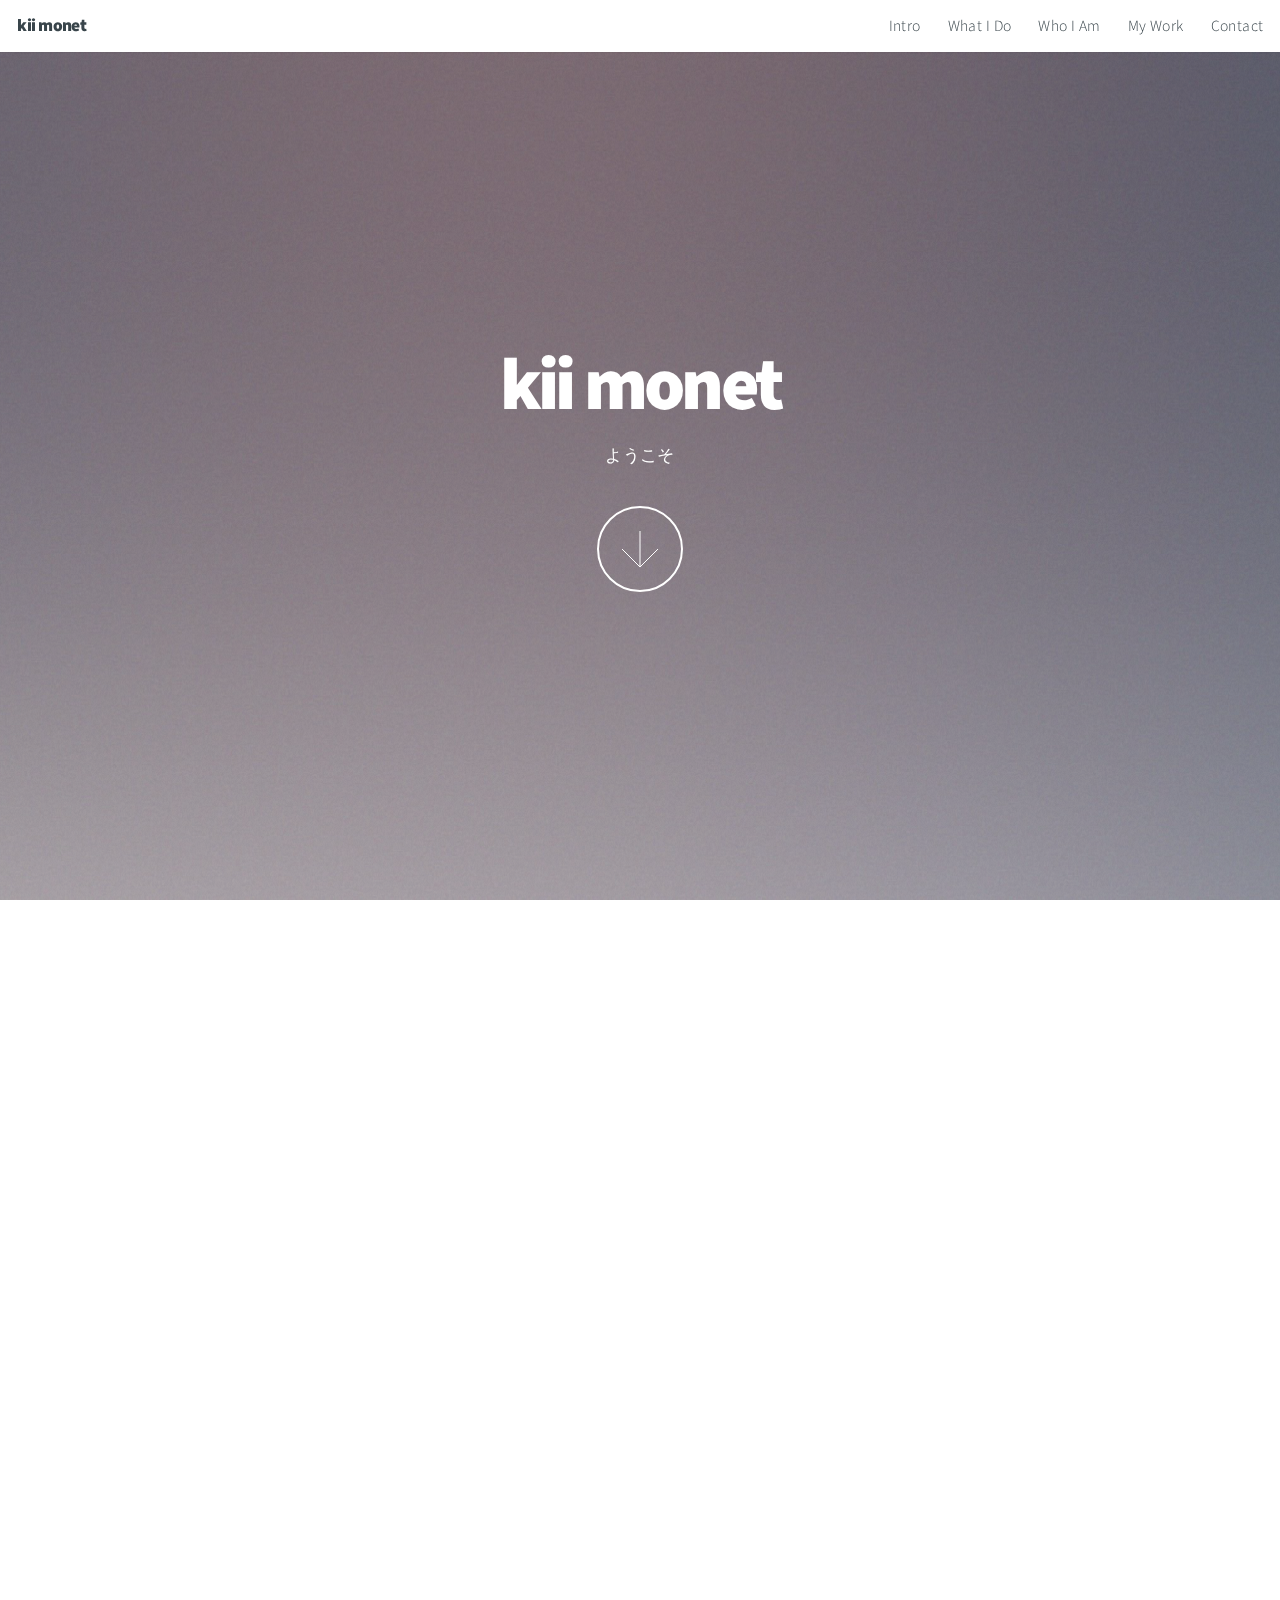
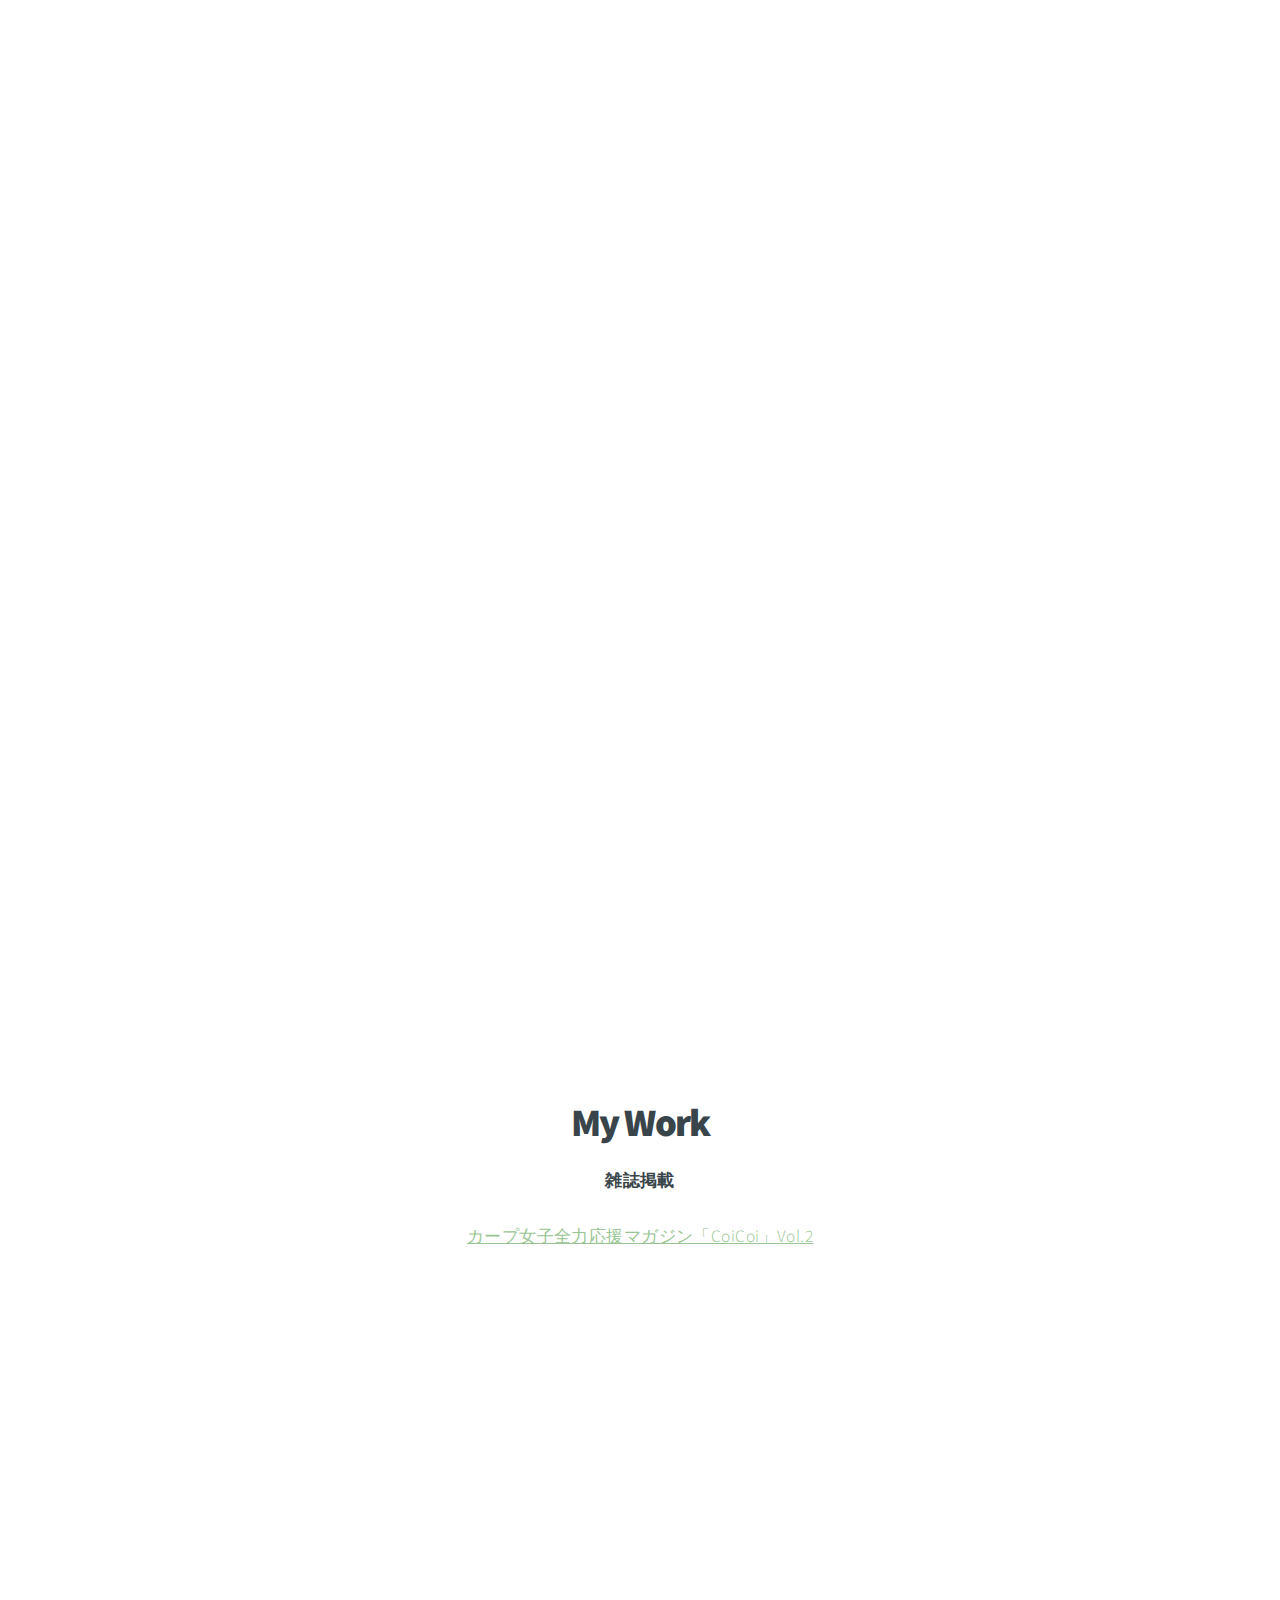
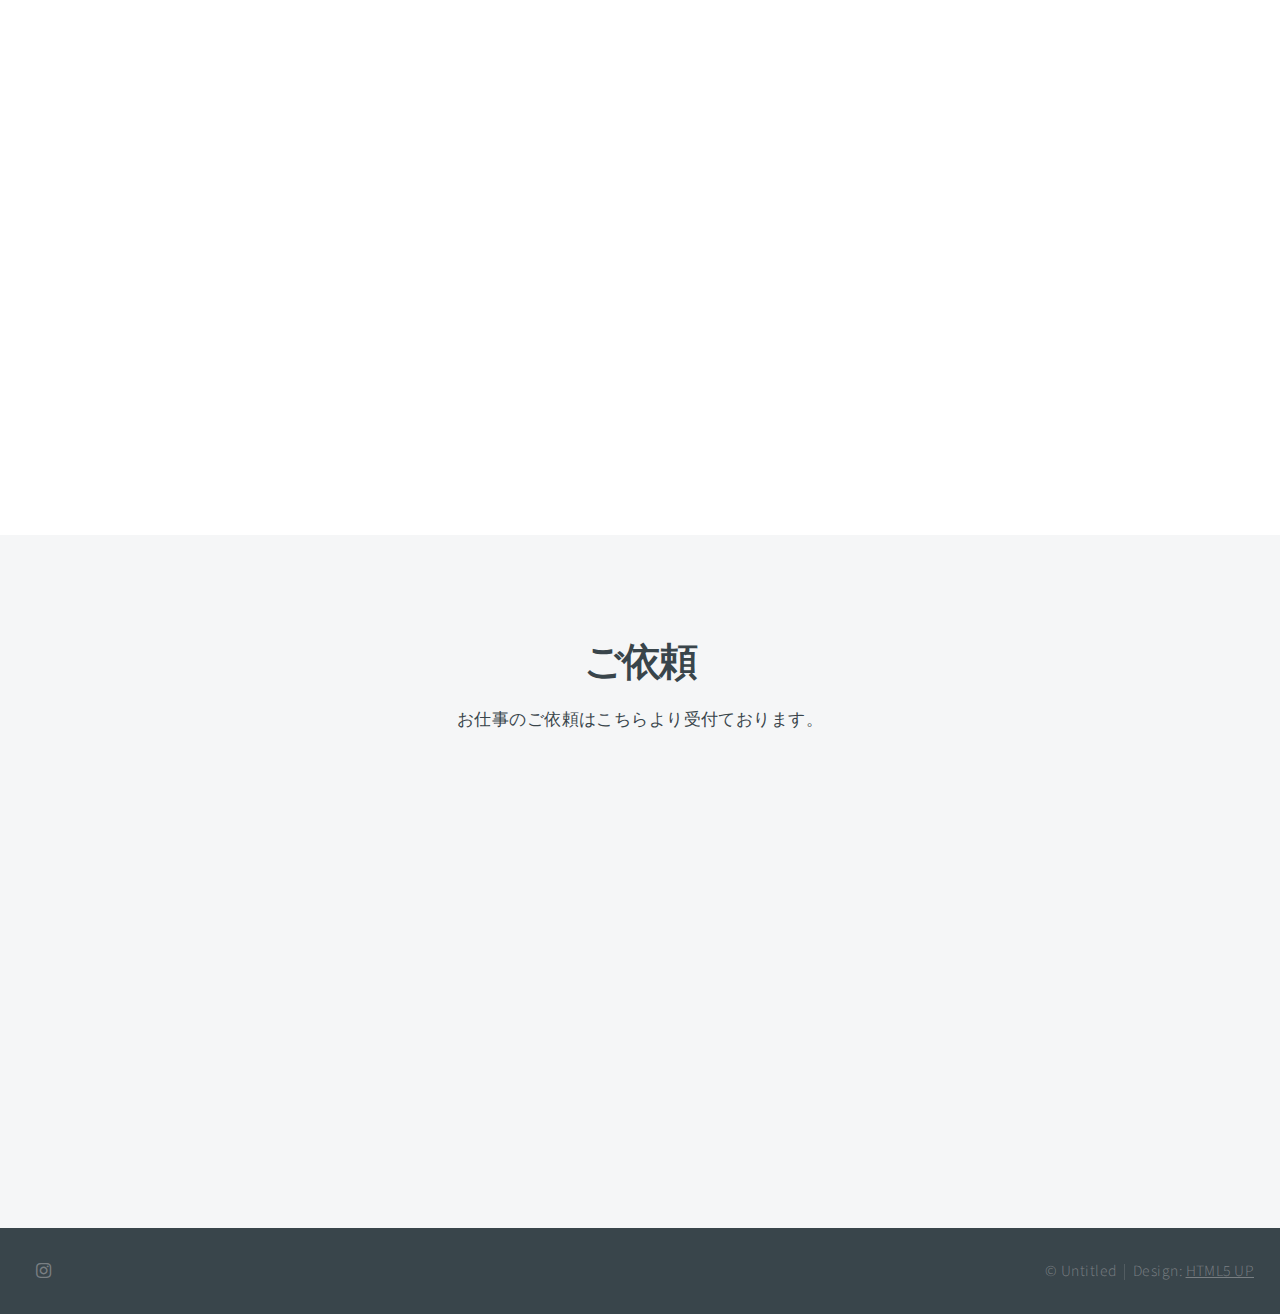
==== index.html @ cc1291be "テンプレート作成" ====
<!DOCTYPE HTML>
<html>
	<head>
		<title>kii monet</title>
		<meta charset="utf-8" />
		<meta name="viewport" content="width=device-width, initial-scale=1, user-scalable=no" />
		<link rel="stylesheet" href="assets/css/main.css" />
		<noscript><link rel="stylesheet" href="assets/css/noscript.css" /></noscript>
	</head>
	<body class="is-preload">

		<!-- Header -->
			<header id="header">
				<h1>kii monet</h1>
				<nav>
					<ul>
						<li><a href="#intro">Intro</a></li>
						<li><a href="#one">What I Do</a></li>
						<li><a href="#two">Who I Am</a></li>
						<li><a href="#work">My Work</a></li>
						<li><a href="#contact">Contact</a></li>
					</ul>
				</nav>
			</header>

		<!-- Intro -->
			<section id="intro" class="main style1 dark fullscreen">
				<div class="content">
					<header>
						<h2>kii monet</h2>
                    </header>
                    <p>ようこそ</p>
					<!-- <p>Welcome to <strong>Big Picture</strong> a responsive site template designed by <a href="https://html5up.net">HTML5 UP</a><br /> -->
					<!-- and released for free under the <a href="https://html5up.net/license">Creative Commons Attribution license</a>.</p> -->
					<footer>
						<a href="#one" class="button style2 down">More</a>
					</footer>
				</div>
			</section>

		<!-- One -->
			<section id="one" class="main style2 right dark fullscreen">
				<div class="content box style2">
					<header>
						<h2>What I Do</h2>
					</header>
					<p>写真撮影と編集</p>
				</div>
				<a href="#two" class="button style2 down anchored">Next</a>
			</section>

		<!-- Two -->
			<section id="two" class="main style2 left dark fullscreen">
				<div class="content box style2">
					<header>
						<h2>Who I Am</h2>
					</header>
					<p>写真家</p>
				</div>
				<a href="#work" class="button style2 down anchored">Next</a>
			</section>

		<!-- Work -->
			<section id="work" class="main style3 primary">
				<div class="content">
					<header>
                        <h2>My Work</h2>
                        <P><strong>雑誌掲載</strong></P>
						<p><a href="https://coicoi.theshop.jp/items/10141422">カープ女子全力応援マガジン「CoiCoi」Vol.2</a></p>
					</header>

					<!-- Gallery  -->
						<div class="gallery">
							<article class="from-left">
								<a href="images/fulls/01.jpg" class="image fit"><img src="images/thumbs/01.jpg" title="The Anonymous Red" alt="" /></a>
							</article>
							<article class="from-right">
								<a href="images/fulls/02.jpg" class="image fit"><img src="images/thumbs/02.jpg" title="Airchitecture II" alt="" /></a>
							</article>
							<article class="from-left">
								<a href="images/fulls/03.jpg" class="image fit"><img src="images/thumbs/03.jpg" title="Air Lounge" alt="" /></a>
							</article>
							<article class="from-right">
								<a href="images/fulls/04.jpg" class="image fit"><img src="images/thumbs/04.jpg" title="Carry on" alt="" /></a>
							</article>
							<article class="from-left">
								<a href="images/fulls/05.jpg" class="image fit"><img src="images/thumbs/05.jpg" title="The sparkling shell" alt="" /></a>
							</article>
							<article class="from-right">
								<a href="images/fulls/06.jpg" class="image fit"><img src="images/thumbs/06.jpg" title="Bent IX" alt="" /></a>
							</article>
						</div>

				</div>
			</section>

		<!-- Contact -->
			<section id="contact" class="main style3 secondary">
				<div class="content">
					<header>
						<h2>ご依頼</h2>
						<p>お仕事のご依頼はこちらより受付ております。</p>
					</header>
					<div class="box">
						<form method="post" action="#">
							<div class="fields">
								<div class="field half"><input type="text" name="name" placeholder="お名前" /></div>
								<div class="field half"><input type="email" name="email" placeholder="メールアドレス" /></div>
								<div class="field"><textarea name="message" placeholder="メッセージ" rows="6"></textarea></div>
							</div>
							<ul class="actions special">
								<li><input type="submit" value="Send Message" /></li>
							</ul>
						</form>
					</div>
				</div>
			</section>

		<!-- Footer -->
			<footer id="footer">

				<!-- Icons -->
					<ul class="icons">
						<!-- <li><a href="#" class="icon brands fa-twitter"><span class="label">Twitter</span></a></li> -->
						<li><a href="https://www.instagram.com/___kii.monet__/" class="icon brands fa-instagram"><span class="label">Instagram</span></a></li>
					</ul>

				<!-- Menu -->
					<ul class="menu">
						<li>&copy; Untitled</li><li>Design: <a href="https://html5up.net">HTML5 UP</a></li>
					</ul>

			</footer>

			<script src="assets/js/jquery.min.js"></script>
			<script src="assets/js/jquery.poptrox.min.js"></script>
			<script src="assets/js/jquery.scrolly.min.js"></script>
			<script src="assets/js/jquery.scrollex.min.js"></script>
			<script src="assets/js/browser.min.js"></script>
			<script src="assets/js/breakpoints.min.js"></script>
			<script src="assets/js/util.js"></script>
			<script src="assets/js/main.js"></script>
	</body>
</html>
---- assets/css/main.css ----
@import url("https://fonts.googleapis.com/css?family=Source+Sans+Pro:300,900");
@import url("fontawesome-all.min.css");

/*
	Big Picture by HTML5 UP
	html5up.net | @ajlkn
	Free for personal and commercial use under the CCA 3.0 license (html5up.net/license)
*/

html, body, div, span, applet, object,
iframe, h1, h2, h3, h4, h5, h6, p, blockquote,
pre, a, abbr, acronym, address, big, cite,
code, del, dfn, em, img, ins, kbd, q, s, samp,
small, strike, strong, sub, sup, tt, var, b,
u, i, center, dl, dt, dd, ol, ul, li, fieldset,
form, label, legend, table, caption, tbody,
tfoot, thead, tr, th, td, article, aside,
canvas, details, embed, figure, figcaption,
footer, header, hgroup, menu, nav, output, ruby,
section, summary, time, mark, audio, video {
	margin: 0;
	padding: 0;
	border: 0;
	font-size: 100%;
	font: inherit;
	vertical-align: baseline;}

article, aside, details, figcaption, figure,
footer, header, hgroup, menu, nav, section {
	display: block;}

body {
	line-height: 1;
}

ol, ul {
	list-style: none;
}

blockquote, q {
	quotes: none;
}

	blockquote:before, blockquote:after, q:before, q:after {
		content: '';
		content: none;
	}

table {
	border-collapse: collapse;
	border-spacing: 0;
}

body {
	-webkit-text-size-adjust: none;
}

mark {
	background-color: transparent;
	color: inherit;
}

input::-moz-focus-inner {
	border: 0;
	padding: 0;
}

input, select, textarea {
	-moz-appearance: none;
	-webkit-appearance: none;
	-ms-appearance: none;
	appearance: none;
}

/* Basic */

	@-ms-viewport {
		width: device-width;
	}

	html {
		height: 100%;
	}

	html {
		box-sizing: border-box;
	}

	*, *:before, *:after {
		box-sizing: inherit;
	}

	body {
		background: #ffffff;
		height: 100%;
		min-width: 320px;
	}

		body.is-preload *, body.is-preload *:before, body.is-preload *:after {
			-moz-animation: none !important;
			-webkit-animation: none !important;
			-ms-animation: none !important;
			animation: none !important;
			-moz-transition: none !important;
			-webkit-transition: none !important;
			-ms-transition: none !important;
			transition: none !important;
		}

/* Spinner */

	@-moz-keyframes spinner-rotate {
		0% {
			-moz-transform: scale(1) rotate(0deg);
			-webkit-transform: scale(1) rotate(0deg);
			-ms-transform: scale(1) rotate(0deg);
			transform: scale(1) rotate(0deg);
		}

		100% {
			-moz-transform: scale(1) rotate(360deg);
			-webkit-transform: scale(1) rotate(360deg);
			-ms-transform: scale(1) rotate(360deg);
			transform: scale(1) rotate(360deg);
		}
	}

	@-webkit-keyframes spinner-rotate {
		0% {
			-moz-transform: scale(1) rotate(0deg);
			-webkit-transform: scale(1) rotate(0deg);
			-ms-transform: scale(1) rotate(0deg);
			transform: scale(1) rotate(0deg);
		}

		100% {
			-moz-transform: scale(1) rotate(360deg);
			-webkit-transform: scale(1) rotate(360deg);
			-ms-transform: scale(1) rotate(360deg);
			transform: scale(1) rotate(360deg);
		}
	}

	@-ms-keyframes spinner-rotate {
		0% {
			-moz-transform: scale(1) rotate(0deg);
			-webkit-transform: scale(1) rotate(0deg);
			-ms-transform: scale(1) rotate(0deg);
			transform: scale(1) rotate(0deg);
		}

		100% {
			-moz-transform: scale(1) rotate(360deg);
			-webkit-transform: scale(1) rotate(360deg);
			-ms-transform: scale(1) rotate(360deg);
			transform: scale(1) rotate(360deg);
		}
	}

	@keyframes spinner-rotate {
		0% {
			-moz-transform: scale(1) rotate(0deg);
			-webkit-transform: scale(1) rotate(0deg);
			-ms-transform: scale(1) rotate(0deg);
			transform: scale(1) rotate(0deg);
		}

		100% {
			-moz-transform: scale(1) rotate(360deg);
			-webkit-transform: scale(1) rotate(360deg);
			-ms-transform: scale(1) rotate(360deg);
			transform: scale(1) rotate(360deg);
		}
	}

/* Loader */

	@-moz-keyframes spinner-show {
		0% {
			opacity: 0;
		}

		100% {
			opacity: 1;
		}
	}

	@-webkit-keyframes spinner-show {
		0% {
			opacity: 0;
		}

		100% {
			opacity: 1;
		}
	}

	@-ms-keyframes spinner-show {
		0% {
			opacity: 0;
		}

		100% {
			opacity: 1;
		}
	}

	@keyframes spinner-show {
		0% {
			opacity: 0;
		}

		100% {
			opacity: 1;
		}
	}

	@-moz-keyframes spinner-hide {
		0% {
			-moz-transform: scale(1) rotate(0deg);
			-webkit-transform: scale(1) rotate(0deg);
			-ms-transform: scale(1) rotate(0deg);
			transform: scale(1) rotate(0deg);
			color: #e5e6e7;
			z-index: 100001;
		}

		99% {
			-moz-transform: scale(0.5) rotate(360deg);
			-webkit-transform: scale(0.5) rotate(360deg);
			-ms-transform: scale(0.5) rotate(360deg);
			transform: scale(0.5) rotate(360deg);
			color: #e5e6e7;
			z-index: 100001;
		}

		100% {
			-moz-transform: scale(0.5) rotate(360deg);
			-webkit-transform: scale(0.5) rotate(360deg);
			-ms-transform: scale(0.5) rotate(360deg);
			transform: scale(0.5) rotate(360deg);
			color: #e5e6e7;
			z-index: -1;
		}
	}

	@-webkit-keyframes spinner-hide {
		0% {
			-moz-transform: scale(1) rotate(0deg);
			-webkit-transform: scale(1) rotate(0deg);
			-ms-transform: scale(1) rotate(0deg);
			transform: scale(1) rotate(0deg);
			color: #e5e6e7;
			z-index: 100001;
		}

		99% {
			-moz-transform: scale(0.5) rotate(360deg);
			-webkit-transform: scale(0.5) rotate(360deg);
			-ms-transform: scale(0.5) rotate(360deg);
			transform: scale(0.5) rotate(360deg);
			color: #e5e6e7;
			z-index: 100001;
		}

		100% {
			-moz-transform: scale(0.5) rotate(360deg);
			-webkit-transform: scale(0.5) rotate(360deg);
			-ms-transform: scale(0.5) rotate(360deg);
			transform: scale(0.5) rotate(360deg);
			color: #e5e6e7;
			z-index: -1;
		}
	}

	@-ms-keyframes spinner-hide {
		0% {
			-moz-transform: scale(1) rotate(0deg);
			-webkit-transform: scale(1) rotate(0deg);
			-ms-transform: scale(1) rotate(0deg);
			transform: scale(1) rotate(0deg);
			color: #e5e6e7;
			z-index: 100001;
		}

		99% {
			-moz-transform: scale(0.5) rotate(360deg);
			-webkit-transform: scale(0.5) rotate(360deg);
			-ms-transform: scale(0.5) rotate(360deg);
			transform: scale(0.5) rotate(360deg);
			color: #e5e6e7;
			z-index: 100001;
		}

		100% {
			-moz-transform: scale(0.5) rotate(360deg);
			-webkit-transform: scale(0.5) rotate(360deg);
			-ms-transform: scale(0.5) rotate(360deg);
			transform: scale(0.5) rotate(360deg);
			color: #e5e6e7;
			z-index: -1;
		}
	}

	@keyframes spinner-hide {
		0% {
			-moz-transform: scale(1) rotate(0deg);
			-webkit-transform: scale(1) rotate(0deg);
			-ms-transform: scale(1) rotate(0deg);
			transform: scale(1) rotate(0deg);
			color: #e5e6e7;
			z-index: 100001;
		}

		99% {
			-moz-transform: scale(0.5) rotate(360deg);
			-webkit-transform: scale(0.5) rotate(360deg);
			-ms-transform: scale(0.5) rotate(360deg);
			transform: scale(0.5) rotate(360deg);
			color: #e5e6e7;
			z-index: 100001;
		}

		100% {
			-moz-transform: scale(0.5) rotate(360deg);
			-webkit-transform: scale(0.5) rotate(360deg);
			-ms-transform: scale(0.5) rotate(360deg);
			transform: scale(0.5) rotate(360deg);
			color: #e5e6e7;
			z-index: -1;
		}
	}

	@-moz-keyframes overlay-hide {
		0% {
			opacity: 1;
			z-index: 100000;
		}

		15% {
			opacity: 1;
			z-index: 100000;
		}

		99% {
			opacity: 0;
			z-index: 100000;
		}

		100% {
			opacity: 0;
			z-index: -1;
		}
	}

	@-webkit-keyframes overlay-hide {
		0% {
			opacity: 1;
			z-index: 100000;
		}

		15% {
			opacity: 1;
			z-index: 100000;
		}

		99% {
			opacity: 0;
			z-index: 100000;
		}

		100% {
			opacity: 0;
			z-index: -1;
		}
	}

	@-ms-keyframes overlay-hide {
		0% {
			opacity: 1;
			z-index: 100000;
		}

		15% {
			opacity: 1;
			z-index: 100000;
		}

		99% {
			opacity: 0;
			z-index: 100000;
		}

		100% {
			opacity: 0;
			z-index: -1;
		}
	}

	@keyframes overlay-hide {
		0% {
			opacity: 1;
			z-index: 100000;
		}

		15% {
			opacity: 1;
			z-index: 100000;
		}

		99% {
			opacity: 0;
			z-index: 100000;
		}

		100% {
			opacity: 0;
			z-index: -1;
		}
	}

	body {
		text-decoration: none;
	}

		body:before {
			-moz-animation: spinner-show 1.5s 1 0.25s ease forwards, spinner-hide 0.25s ease-in-out forwards !important;
			-webkit-animation: spinner-show 1.5s 1 0.25s ease forwards, spinner-hide 0.25s ease-in-out forwards !important;
			-ms-animation: spinner-show 1.5s 1 0.25s ease forwards, spinner-hide 0.25s ease-in-out forwards !important;
			animation: spinner-show 1.5s 1 0.25s ease forwards, spinner-hide 0.25s ease-in-out forwards !important;
			-moz-transform-origin: 50% 50%;
			-webkit-transform-origin: 50% 50%;
			-ms-transform-origin: 50% 50%;
			transform-origin: 50% 50%;
			-moz-osx-font-smoothing: grayscale;
			-webkit-font-smoothing: antialiased;
			font-family: FontAwesome;
			font-style: normal;
			font-weight: normal;
			text-transform: none !important;
			color: #e5e6e7;
			content: '\f1ce';
			cursor: default;
			display: block;
			font-size: 2em;
			height: 2em;
			left: 50%;
			line-height: 2em;
			margin: -1em 0 0 -1em;
			opacity: 0;
			position: fixed;
			text-align: center;
			top: 50%;
			width: 2em;
			z-index: -1;
		}

		body:after {
			-moz-animation: overlay-hide 1.5s ease-in forwards !important;
			-webkit-animation: overlay-hide 1.5s ease-in forwards !important;
			-ms-animation: overlay-hide 1.5s ease-in forwards !important;
			animation: overlay-hide 1.5s ease-in forwards !important;
			background: #ffffff;
			content: '';
			display: block;
			height: 100%;
			left: 0;
			opacity: 0;
			position: fixed;
			top: 0;
			width: 100%;
			z-index: -1;
		}

		body.is-preload:before {
			-moz-animation: spinner-show 1.5s 1 0.25s ease forwards, spinner-rotate 0.75s infinite linear !important;
			-webkit-animation: spinner-show 1.5s 1 0.25s ease forwards, spinner-rotate 0.75s infinite linear !important;
			-ms-animation: spinner-show 1.5s 1 0.25s ease forwards, spinner-rotate 0.75s infinite linear !important;
			animation: spinner-show 1.5s 1 0.25s ease forwards, spinner-rotate 0.75s infinite linear !important;
			z-index: 100001;
		}

		body.is-preload:after {
			-moz-animation: none !important;
			-webkit-animation: none !important;
			-ms-animation: none !important;
			animation: none !important;
			opacity: 1;
			z-index: 100000;
		}

	@media (-webkit-min-device-pixel-ratio: 2) {

		body:before {
			line-height: 2.025em;
		}

	}

/* Type */

	body, input, textarea, select {
		font-family: "Source Sans Pro", "sans-serif";
		font-weight: 300;
		font-size: 18pt;
		line-height: 1.75em;
		color: #39454b;
		letter-spacing: 0.025em;
	}

		@media screen and (max-width: 1920px) {

			body, input, textarea, select {
				font-size: 17pt;
			}

		}

		@media screen and (max-width: 1680px) {

			body, input, textarea, select {
				font-size: 15pt;
			}

		}

		@media screen and (max-width: 1280px) {

			body, input, textarea, select {
				font-size: 13pt;
			}

		}

		@media screen and (max-width: 1000px) {

			body, input, textarea, select {
				font-size: 13pt;
			}

		}

		@media screen and (max-width: 736px) {

			body, input, textarea, select {
				font-size: 12pt;
				line-height: 1.5em;
			}

		}

	h1, h2, h3, h4, h5, h6 {
		font-weight: 900;
		color: inherit;
		letter-spacing: -0.0325em;
	}

		h1 a, h2 a, h3 a, h4 a, h5 a, h6 a {
			color: inherit;
			text-decoration: none;
		}

	h2 {
		font-size: 2.25em;
		line-height: 1.25em;
		letter-spacing: -0.05em;
	}

	@media screen and (max-width: 736px) {

		h2 {
			font-size: 1.5em;
		}

	}

	strong, b {
		font-weight: 900;
		color: inherit;
	}

	em, i {
		font-style: italic;
	}

	a {
		-moz-transition: color 0.2s ease-in-out;
		-webkit-transition: color 0.2s ease-in-out;
		-ms-transition: color 0.2s ease-in-out;
		transition: color 0.2s ease-in-out;
		color: #98c593;
	}

	sub {
		position: relative;
		top: 0.5em;
		font-size: 0.8em;
	}

	sup {
		position: relative;
		top: -0.5em;
		font-size: 0.8em;
	}

	hr {
		border: 0;
		border-top: solid 1px #e5e6e7;
	}

	blockquote {
		border-left: solid 0.5em #e5e6e7;
		padding: 1em 0 1em 2em;
		font-style: italic;
	}

	p, ul, ol, dl, table {
		margin-bottom: 1em;
	}

/* Box */

	.box {
		background: #ffffff;
		color: #39454b;
		padding: 2em;
	}

		.box > :last-child {
			margin-bottom: 0;
		}

		.box.style2 {
			padding: 3.5em 2.5em 3.5em 2.5em;
		}

		@media screen and (max-width: 736px) {

			.box {
				padding: 1em;
			}

				.box.style2 {
					padding: 1.5em 1.25em 1.5em 1.25em;
					background-color: rgba(255, 255, 255, 0.9);
				}

		}

/* Button */

	input[type="button"],
	input[type="submit"],
	input[type="reset"],
	.button,
	button {
		-moz-appearance: none;
		-webkit-appearance: none;
		-ms-appearance: none;
		appearance: none;
		-moz-transition: background-color 0.2s ease-in-out;
		-webkit-transition: background-color 0.2s ease-in-out;
		-ms-transition: background-color 0.2s ease-in-out;
		transition: background-color 0.2s ease-in-out;
		background-color: #98c593;
		border: 0;
		border-radius: 3.5em;
		color: #ffffff;
		cursor: pointer;
		display: inline-block;
		height: 3.5em;
		line-height: 3.5em;
		outline: 0;
		padding: 0 2em 0 2em;
		position: relative;
		text-align: center;
		text-decoration: none;
	}

		input[type="button"].down,
		input[type="submit"].down,
		input[type="reset"].down,
		.button.down,
		button.down {
			width: 5em;
			height: 5em;
			line-height: 4.5em;
			padding: 0;
			background-image: url("images/dark-arrow.svg");
			background-position: center center;
			background-repeat: no-repeat;
			text-indent: -10em;
			overflow: hidden;
		}

			input[type="button"].down.anchored,
			input[type="submit"].down.anchored,
			input[type="reset"].down.anchored,
			.button.down.anchored,
			button.down.anchored {
				bottom: 0;
				border-bottom: 0;
				border-radius: 3em 3em 0 0;
				height: 4.5em;
				margin-left: -2.5em;
			}

		input[type="button"].anchored,
		input[type="submit"].anchored,
		input[type="reset"].anchored,
		.button.anchored,
		button.anchored {
			position: absolute;
			left: 50%;
		}

		input[type="button"]:hover,
		input[type="submit"]:hover,
		input[type="reset"]:hover,
		.button:hover,
		button:hover {
			background-color: #a8cea4;
		}

		input[type="button"]:active,
		input[type="submit"]:active,
		input[type="reset"]:active,
		.button:active,
		button:active {
			background-color: #88bc82;
		}

		input[type="button"].style2,
		input[type="submit"].style2,
		input[type="reset"].style2,
		.button.style2,
		button.style2 {
			background-color: transparent;
			border: solid 2px #e5e6e7;
			color: inherit;
		}

			input[type="button"].style2:hover,
			input[type="submit"].style2:hover,
			input[type="reset"].style2:hover,
			.button.style2:hover,
			button.style2:hover {
				background-color: rgba(229, 230, 231, 0.25);
			}

			input[type="button"].style2:active,
			input[type="submit"].style2:active,
			input[type="reset"].style2:active,
			.button.style2:active,
			button.style2:active {
				background-color: rgba(229, 230, 231, 0.375);
			}

			input[type="button"].style2.down,
			input[type="submit"].style2.down,
			input[type="reset"].style2.down,
			.button.style2.down,
			button.style2.down {
				background-image: url("images/arrow.svg");
			}

/* Form */

	form {
		margin: 0 0 2em 0;
	}

		form > :last-child {
			margin-bottom: 0;
		}

		form > .fields {
			display: -moz-flex;
			display: -webkit-flex;
			display: -ms-flex;
			display: flex;
			-moz-flex-wrap: wrap;
			-webkit-flex-wrap: wrap;
			-ms-flex-wrap: wrap;
			flex-wrap: wrap;
			width: calc(100% + 3em);
			margin: -1.5em 0 2em -1.5em;
		}

			form > .fields > .field {
				-moz-flex-grow: 0;
				-webkit-flex-grow: 0;
				-ms-flex-grow: 0;
				flex-grow: 0;
				-moz-flex-shrink: 0;
				-webkit-flex-shrink: 0;
				-ms-flex-shrink: 0;
				flex-shrink: 0;
				padding: 1.5em 0 0 1.5em;
				width: calc(100% - 1.5em);
			}

				form > .fields > .field.half {
					width: calc(50% - 0.75em);
				}

				form > .fields > .field.third {
					width: calc(100%/3 - 0.5em);
				}

				form > .fields > .field.quarter {
					width: calc(25% - 0.375em);
				}

		@media screen and (max-width: 480px) {

			form > .fields {
				width: calc(100% + 2em);
				margin: -1em 0 2em -1em;
			}

				form > .fields > .field {
					padding: 1em 0 0 1em;
					width: calc(100% - 1em);
				}

					form > .fields > .field.half {
						width: calc(100% - 1em);
					}

					form > .fields > .field.third {
						width: calc(100% - 1em);
					}

					form > .fields > .field.quarter {
						width: calc(100% - 1em);
					}

		}

	label {
		display: block;
	}

	input[type="text"],
	input[type="password"],
	input[type="email"],
	input[type="tel"],
	input[type="search"],
	input[type="url"],
	select,
	textarea {
		-moz-appearance: none;
		-webkit-appearance: none;
		-ms-appearance: none;
		appearance: none;
		-moz-transition: border-color 0.2s ease-in-out, color 0.2s ease-in-out;
		-webkit-transition: border-color 0.2s ease-in-out, color 0.2s ease-in-out;
		-ms-transition: border-color 0.2s ease-in-out, color 0.2s ease-in-out;
		transition: border-color 0.2s ease-in-out, color 0.2s ease-in-out;
		color: #39454b;
		display: block;
		width: 100%;
		padding: 0.65em 0.75em;
		background: none;
		border: solid 2px #e5e6e7;
		color: inherit;
		border-radius: 0.5em;
		outline: none;
	}

		input[type="text"]:focus,
		input[type="password"]:focus,
		input[type="email"]:focus,
		input[type="tel"]:focus,
		input[type="search"]:focus,
		input[type="url"]:focus,
		select:focus,
		textarea:focus {
			border-color: #9ac8e9;
		}

	input[type="text"],
	input[type="password"],
	input[type="email"],
	input[type="tel"],
	input[type="search"],
	input[type="url"],
	select {
		line-height: 1.35em;
	}

	textarea {
		min-height: 8em;
	}

	::-moz-focus-inner {
		border: 0;
	}

	::-webkit-input-placeholder {
		opacity: 0.375;
	}

	:-moz-placeholder {
		opacity: 0.375;
	}

	::-moz-placeholder {
		opacity: 0.375;
	}

	:-ms-input-placeholder {
		opacity: 0.375;
	}

/* Icon */

	.icon {
		text-decoration: none;
		position: relative;
		text-decoration: none;
	}

		.icon:before {
			-moz-osx-font-smoothing: grayscale;
			-webkit-font-smoothing: antialiased;
			display: inline-block;
			font-style: normal;
			font-variant: normal;
			text-rendering: auto;
			line-height: 1;
			text-transform: none !important;
			font-family: 'Font Awesome 5 Free';
			font-weight: 400;
		}

		.icon:before {
			line-height: inherit;
		}

		.icon > .label {
			display: none;
		}

		.icon.solid:before {
			font-weight: 900;
		}

		.icon.brands:before {
			font-family: 'Font Awesome 5 Brands';
		}

/* Image */

	.image {
		position: relative;
		display: inline-block;
	}

		.image:before {
			content: '';
			position: absolute;
			left: 0;
			top: 0;
			width: 100%;
			height: 100%;
			background: url("images/overlay.png");
		}

		.image img {
			display: block;
			width: 100%;
		}

		.image.featured {
			display: block;
			width: 100%;
			margin: 0 0 2em 0;
		}

		.image.fit {
			display: block;
			width: 100%;
		}

		.image.left {
			float: left;
			margin: 0 2em 2em 0;
		}

		.image.centered {
			display: block;
			margin: 0 0 2em 0;
		}

			.image.centered img {
				margin: 0 auto;
				width: auto;
			}

/* List */

	ul.default {
		list-style: disc;
		padding-left: 1em;
	}

		ul.default li {
			padding-left: 0.5em;
		}

	ul.menu {
		cursor: default;
	}

		ul.menu li {
			display: inline-block;
			line-height: 1em;
			border-left: solid 1px #e5e6e7;
			padding: 0 0 0 0.5em;
			margin: 0 0 0 0.5em;
		}

			ul.menu li:first-child {
				border-left: 0;
				padding-left: 0;
				margin-left: 0;
			}

	ol.default {
		list-style: decimal;
		padding-left: 1.25em;
	}

		ol.default li {
			padding-left: 0.25em;
		}

/* Actions */

	ul.actions {
		display: -moz-flex;
		display: -webkit-flex;
		display: -ms-flex;
		display: flex;
		cursor: default;
		list-style: none;
		margin-left: -1em;
		padding-left: 0;
	}

		ul.actions li {
			padding: 0 0 0 1em;
			vertical-align: middle;
		}

		ul.actions.special {
			-moz-justify-content: center;
			-webkit-justify-content: center;
			-ms-justify-content: center;
			justify-content: center;
			width: 100%;
			margin-left: 0;
		}

			ul.actions.special li:first-child {
				padding-left: 0;
			}

		ul.actions.stacked {
			-moz-flex-direction: column;
			-webkit-flex-direction: column;
			-ms-flex-direction: column;
			flex-direction: column;
			margin-left: 0;
		}

			ul.actions.stacked li {
				padding: 1.3em 0 0 0;
			}

				ul.actions.stacked li:first-child {
					padding-top: 0;
				}

		ul.actions.fit {
			width: calc(100% + 1em);
		}

			ul.actions.fit li {
				-moz-flex-grow: 1;
				-webkit-flex-grow: 1;
				-ms-flex-grow: 1;
				flex-grow: 1;
				-moz-flex-shrink: 1;
				-webkit-flex-shrink: 1;
				-ms-flex-shrink: 1;
				flex-shrink: 1;
				width: 100%;
			}

				ul.actions.fit li > * {
					width: 100%;
				}

			ul.actions.fit.stacked {
				width: 100%;
			}

		@media screen and (max-width: 480px) {

			ul.actions:not(.fixed) {
				-moz-flex-direction: column;
				-webkit-flex-direction: column;
				-ms-flex-direction: column;
				flex-direction: column;
				margin-left: 0;
				width: 100% !important;
			}

				ul.actions:not(.fixed) li {
					-moz-flex-grow: 1;
					-webkit-flex-grow: 1;
					-ms-flex-grow: 1;
					flex-grow: 1;
					-moz-flex-shrink: 1;
					-webkit-flex-shrink: 1;
					-ms-flex-shrink: 1;
					flex-shrink: 1;
					padding: 1em 0 0 0;
					text-align: center;
					width: 100%;
				}

					ul.actions:not(.fixed) li > * {
						width: 100%;
					}

					ul.actions:not(.fixed) li:first-child {
						padding-top: 0;
					}

					ul.actions:not(.fixed) li input[type="submit"],
					ul.actions:not(.fixed) li input[type="reset"],
					ul.actions:not(.fixed) li input[type="button"],
					ul.actions:not(.fixed) li button,
					ul.actions:not(.fixed) li .button {
						width: 100%;
					}

						ul.actions:not(.fixed) li input[type="submit"].icon:before,
						ul.actions:not(.fixed) li input[type="reset"].icon:before,
						ul.actions:not(.fixed) li input[type="button"].icon:before,
						ul.actions:not(.fixed) li button.icon:before,
						ul.actions:not(.fixed) li .button.icon:before {
							margin-left: -0.5rem;
						}

		}

/* Icons */

	ul.icons {
		cursor: default;
	}

		ul.icons li {
			display: inline-block;
		}

		ul.icons a {
			display: inline-block;
			width: 2em;
			height: 2em;
			line-height: 2em;
			text-align: center;
			border: 0;
		}

/* Sections/Article */

	header {
		margin-bottom: 1em;
	}

		header p {
			display: block;
			margin: 1em 0 0 0;
			padding: 0 0 0.5em 0;
		}

	footer {
		margin-top: 2em;
	}

/* Table */

	table {
		width: 100%;
	}

		table.default {
			width: 100%;
		}

			table.default tbody tr:nth-child(2n+2) {
				background: rgba(229, 230, 231, 0.5);
			}

			table.default td {
				padding: 0.5em 1em 0.5em 1em;
			}

			table.default th {
				text-align: left;
				font-weight: 900;
				padding: 0.5em 1em 0.5em 1em;
			}

			table.default thead {
				background: #39454b;
				color: #ffffff;
			}

			table.default tfoot {
				background: #e5e6e7;
			}

/* Poptrox */

	.poptrox-popup {
		-moz-box-sizing: content-box;
		-webkit-box-sizing: content-box;
		-ms-box-sizing: content-box;
		box-sizing: content-box;
		background: #fff;
		padding-bottom: 3em;
		box-shadow: 0 0.1em 0.15em 0 rgba(0, 0, 0, 0.15);
	}

		.poptrox-popup .loader {
			position: absolute;
			top: 50%;
			left: 50%;
			margin: -1em 0 0 -1em;
			width: 2em;
			height: 2em;
			display: block;
			font-size: 2em;
		}

			.poptrox-popup .loader:before {
				-moz-animation: spinner-rotate 0.75s infinite linear !important;
				-webkit-animation: spinner-rotate 0.75s infinite linear !important;
				-ms-animation: spinner-rotate 0.75s infinite linear !important;
				animation: spinner-rotate 0.75s infinite linear !important;
				-moz-osx-font-smoothing: grayscale;
				-webkit-font-smoothing: antialiased;
				font-family: FontAwesome;
				font-style: normal;
				font-weight: normal;
				text-transform: none !important;
				color: #e5e6e7;
				content: '\f1ce';
				cursor: default;
				display: block;
				height: 2em;
				left: 0;
				line-height: 2em;
				position: absolute;
				text-align: center;
				top: 0;
				width: 2em;
			}

		.poptrox-popup .caption {
			position: absolute;
			bottom: 0;
			left: 0;
			background: #ffffff;
			width: 100%;
			height: 3em;
			line-height: 2.8em;
			text-align: center;
			cursor: default;
			z-index: 1;
			font-size: 0.9em;
		}

		.poptrox-popup .nav-next,
		.poptrox-popup .nav-previous {
			-moz-transition: opacity 0.2s ease-in-out;
			-webkit-transition: opacity 0.2s ease-in-out;
			-ms-transition: opacity 0.2s ease-in-out;
			transition: opacity 0.2s ease-in-out;
			position: absolute;
			top: 0;
			width: 50%;
			height: 100%;
			opacity: 0;
			cursor: pointer;
			background: rgba(0, 0, 0, 0.01);
			-webkit-tap-highlight-color: rgba(255, 255, 255, 0);
		}

		.poptrox-popup .nav-next:before,
		.poptrox-popup .nav-previous:before {
			content: '';
			position: absolute;
			width: 96px;
			height: 64px;
			background: url("images/poptrox-nav.svg");
			top: calc(50% - 1.5em);
			margin: -32px 0 0 0;
		}

		.poptrox-popup:hover .nav-next,
		.poptrox-popup:hover .nav-previous {
			opacity: 0.5;
		}

		.poptrox-popup:hover .nav-next:hover,
		.poptrox-popup:hover .nav-previous:hover {
			opacity: 1.0;
		}

		.poptrox-popup .nav-previous:before {
			-moz-transform: scaleX(-1);
			-webkit-transform: scaleX(-1);
			-ms-transform: scaleX(-1);
			transform: scaleX(-1);
			-ms-filter: "FlipH";
			filter: FlipH;
		}

		.poptrox-popup .nav-next {
			right: 0;
		}

			.poptrox-popup .nav-next:before {
				right: 0;
			}

		.poptrox-popup .nav-previous {
			left: 0;
		}

			.poptrox-popup .nav-previous:before {
				left: 0;
			}

		.poptrox-popup .closer {
			-moz-transition: opacity 0.2s ease-in-out;
			-webkit-transition: opacity 0.2s ease-in-out;
			-ms-transition: opacity 0.2s ease-in-out;
			transition: opacity 0.2s ease-in-out;
			position: absolute;
			top: 0;
			right: 0;
			width: 64px;
			height: 64px;
			text-indent: -9999px;
			z-index: 2;
			opacity: 0;
			-webkit-tap-highlight-color: rgba(255, 255, 255, 0);
		}

			.poptrox-popup .closer:before {
				content: '';
				display: block;
				position: absolute;
				right: 16px;
				top: 16px;
				width: 40px;
				height: 40px;
				border-radius: 100%;
				box-shadow: inset 0 0 0 2px #fff;
				background: url("images/poptrox-closer.svg") center center;
				color: #ffffff !important;
			}

		.poptrox-popup:hover .closer {
			opacity: 0.5;
		}

			.poptrox-popup:hover .closer:hover {
				opacity: 1.0;
			}

		body.is-touch .poptrox-popup .nav-next,
		body.is-touch .poptrox-popup .nav-previous,
		body.is-touch .poptrox-popup .closer {
			opacity: 1.0 !important;
		}

		@media screen and (max-width: 736px) {

			.poptrox-popup .nav-next:before,
			.poptrox-popup .nav-previous:before {
				width: 48px;
				height: 32px;
				background-size: contain;
				margin: -16px 0 0 0;
			}

			.poptrox-popup .closer:before {
				right: 12px;
				top: 12px;
				width: 20px;
				height: 20px;
				box-shadow: inset 0 0 0 1px #fff;
				background-size: contain;
				opacity: 0.65;
			}

		}

/* Gallery */

	.gallery {
		display: -moz-flex;
		display: -webkit-flex;
		display: -ms-flex;
		display: flex;
		-moz-flex-wrap: wrap;
		-webkit-flex-wrap: wrap;
		-ms-flex-wrap: wrap;
		flex-wrap: wrap;
		width: 45em;
		max-width: 100%;
		margin: 0 auto 2em auto;
	}

		.gallery article {
			-moz-transition: -moz-transform 1s ease, opacity 1s ease;
			-webkit-transition: -webkit-transform 1s ease, opacity 1s ease;
			-ms-transition: -ms-transform 1s ease, opacity 1s ease;
			transition: transform 1s ease, opacity 1s ease;
			-moz-transform: translateX(0);
			-webkit-transform: translateX(0);
			-ms-transform: translateX(0);
			transform: translateX(0);
			width: 50%;
			position: relative;
			opacity: 1.0;
		}

			.gallery article .image {
				margin: 0;
				display: block;
			}

			.gallery article:nth-last-child(1n) {
				-moz-transition-delay: 0.05s;
				-webkit-transition-delay: 0.05s;
				-ms-transition-delay: 0.05s;
				transition-delay: 0.05s;
			}

			.gallery article:nth-last-child(2n) {
				-moz-transition-delay: 0.05s;
				-webkit-transition-delay: 0.05s;
				-ms-transition-delay: 0.05s;
				transition-delay: 0.05s;
			}

			.gallery article:nth-last-child(2n) {
				-moz-transition-delay: 0.1s;
				-webkit-transition-delay: 0.1s;
				-ms-transition-delay: 0.1s;
				transition-delay: 0.1s;
			}

			.gallery article:nth-last-child(3n) {
				-moz-transition-delay: 0.1s;
				-webkit-transition-delay: 0.1s;
				-ms-transition-delay: 0.1s;
				transition-delay: 0.1s;
			}

			.gallery article:nth-last-child(3n) {
				-moz-transition-delay: 0.15s;
				-webkit-transition-delay: 0.15s;
				-ms-transition-delay: 0.15s;
				transition-delay: 0.15s;
			}

			.gallery article:nth-last-child(4n) {
				-moz-transition-delay: 0.15s;
				-webkit-transition-delay: 0.15s;
				-ms-transition-delay: 0.15s;
				transition-delay: 0.15s;
			}

			.gallery article:nth-last-child(4n) {
				-moz-transition-delay: 0.2s;
				-webkit-transition-delay: 0.2s;
				-ms-transition-delay: 0.2s;
				transition-delay: 0.2s;
			}

			.gallery article:nth-last-child(5n) {
				-moz-transition-delay: 0.2s;
				-webkit-transition-delay: 0.2s;
				-ms-transition-delay: 0.2s;
				transition-delay: 0.2s;
			}

			.gallery article:nth-last-child(5n) {
				-moz-transition-delay: 0.25s;
				-webkit-transition-delay: 0.25s;
				-ms-transition-delay: 0.25s;
				transition-delay: 0.25s;
			}

			.gallery article:nth-last-child(6n) {
				-moz-transition-delay: 0.25s;
				-webkit-transition-delay: 0.25s;
				-ms-transition-delay: 0.25s;
				transition-delay: 0.25s;
			}

			.gallery article:nth-last-child(6n) {
				-moz-transition-delay: 0.3s;
				-webkit-transition-delay: 0.3s;
				-ms-transition-delay: 0.3s;
				transition-delay: 0.3s;
			}

			.gallery article:nth-last-child(7n) {
				-moz-transition-delay: 0.3s;
				-webkit-transition-delay: 0.3s;
				-ms-transition-delay: 0.3s;
				transition-delay: 0.3s;
			}

			.gallery article:nth-last-child(7n) {
				-moz-transition-delay: 0.35s;
				-webkit-transition-delay: 0.35s;
				-ms-transition-delay: 0.35s;
				transition-delay: 0.35s;
			}

			.gallery article:nth-last-child(8n) {
				-moz-transition-delay: 0.35s;
				-webkit-transition-delay: 0.35s;
				-ms-transition-delay: 0.35s;
				transition-delay: 0.35s;
			}

			.gallery article:nth-last-child(8n) {
				-moz-transition-delay: 0.4s;
				-webkit-transition-delay: 0.4s;
				-ms-transition-delay: 0.4s;
				transition-delay: 0.4s;
			}

			.gallery article:nth-last-child(9n) {
				-moz-transition-delay: 0.4s;
				-webkit-transition-delay: 0.4s;
				-ms-transition-delay: 0.4s;
				transition-delay: 0.4s;
			}

			.gallery article:nth-last-child(9n) {
				-moz-transition-delay: 0.45s;
				-webkit-transition-delay: 0.45s;
				-ms-transition-delay: 0.45s;
				transition-delay: 0.45s;
			}

			.gallery article:nth-last-child(10n) {
				-moz-transition-delay: 0.45s;
				-webkit-transition-delay: 0.45s;
				-ms-transition-delay: 0.45s;
				transition-delay: 0.45s;
			}

			.gallery article:nth-last-child(10n) {
				-moz-transition-delay: 0.5s;
				-webkit-transition-delay: 0.5s;
				-ms-transition-delay: 0.5s;
				transition-delay: 0.5s;
			}

			.gallery article:nth-last-child(11n) {
				-moz-transition-delay: 0.5s;
				-webkit-transition-delay: 0.5s;
				-ms-transition-delay: 0.5s;
				transition-delay: 0.5s;
			}

			.gallery article:nth-last-child(11n) {
				-moz-transition-delay: 0.55s;
				-webkit-transition-delay: 0.55s;
				-ms-transition-delay: 0.55s;
				transition-delay: 0.55s;
			}

			.gallery article:nth-last-child(12n) {
				-moz-transition-delay: 0.55s;
				-webkit-transition-delay: 0.55s;
				-ms-transition-delay: 0.55s;
				transition-delay: 0.55s;
			}

			.gallery article:nth-last-child(12n) {
				-moz-transition-delay: 0.6s;
				-webkit-transition-delay: 0.6s;
				-ms-transition-delay: 0.6s;
				transition-delay: 0.6s;
			}

			.gallery article:nth-last-child(13n) {
				-moz-transition-delay: 0.6s;
				-webkit-transition-delay: 0.6s;
				-ms-transition-delay: 0.6s;
				transition-delay: 0.6s;
			}

			.gallery article:nth-last-child(13n) {
				-moz-transition-delay: 0.65s;
				-webkit-transition-delay: 0.65s;
				-ms-transition-delay: 0.65s;
				transition-delay: 0.65s;
			}

			.gallery article:nth-last-child(14n) {
				-moz-transition-delay: 0.65s;
				-webkit-transition-delay: 0.65s;
				-ms-transition-delay: 0.65s;
				transition-delay: 0.65s;
			}

			.gallery article:nth-last-child(14n) {
				-moz-transition-delay: 0.7s;
				-webkit-transition-delay: 0.7s;
				-ms-transition-delay: 0.7s;
				transition-delay: 0.7s;
			}

			.gallery article:nth-last-child(15n) {
				-moz-transition-delay: 0.7s;
				-webkit-transition-delay: 0.7s;
				-ms-transition-delay: 0.7s;
				transition-delay: 0.7s;
			}

			.gallery article:nth-last-child(15n) {
				-moz-transition-delay: 0.75s;
				-webkit-transition-delay: 0.75s;
				-ms-transition-delay: 0.75s;
				transition-delay: 0.75s;
			}

			.gallery article:nth-last-child(16n) {
				-moz-transition-delay: 0.75s;
				-webkit-transition-delay: 0.75s;
				-ms-transition-delay: 0.75s;
				transition-delay: 0.75s;
			}

			.gallery article:nth-last-child(16n) {
				-moz-transition-delay: 0.8s;
				-webkit-transition-delay: 0.8s;
				-ms-transition-delay: 0.8s;
				transition-delay: 0.8s;
			}

			.gallery article:nth-last-child(17n) {
				-moz-transition-delay: 0.8s;
				-webkit-transition-delay: 0.8s;
				-ms-transition-delay: 0.8s;
				transition-delay: 0.8s;
			}

			.gallery article:nth-last-child(17n) {
				-moz-transition-delay: 0.85s;
				-webkit-transition-delay: 0.85s;
				-ms-transition-delay: 0.85s;
				transition-delay: 0.85s;
			}

			.gallery article:nth-last-child(18n) {
				-moz-transition-delay: 0.85s;
				-webkit-transition-delay: 0.85s;
				-ms-transition-delay: 0.85s;
				transition-delay: 0.85s;
			}

			.gallery article:nth-last-child(18n) {
				-moz-transition-delay: 0.9s;
				-webkit-transition-delay: 0.9s;
				-ms-transition-delay: 0.9s;
				transition-delay: 0.9s;
			}

			.gallery article:nth-last-child(19n) {
				-moz-transition-delay: 0.9s;
				-webkit-transition-delay: 0.9s;
				-ms-transition-delay: 0.9s;
				transition-delay: 0.9s;
			}

			.gallery article:nth-last-child(19n) {
				-moz-transition-delay: 0.95s;
				-webkit-transition-delay: 0.95s;
				-ms-transition-delay: 0.95s;
				transition-delay: 0.95s;
			}

			.gallery article:nth-last-child(20n) {
				-moz-transition-delay: 0.95s;
				-webkit-transition-delay: 0.95s;
				-ms-transition-delay: 0.95s;
				transition-delay: 0.95s;
			}

			.gallery article:nth-last-child(20n) {
				-moz-transition-delay: 1s;
				-webkit-transition-delay: 1s;
				-ms-transition-delay: 1s;
				transition-delay: 1s;
			}

			.gallery article:nth-last-child(21n) {
				-moz-transition-delay: 1s;
				-webkit-transition-delay: 1s;
				-ms-transition-delay: 1s;
				transition-delay: 1s;
			}

			.gallery article:nth-last-child(21n) {
				-moz-transition-delay: 1.05s;
				-webkit-transition-delay: 1.05s;
				-ms-transition-delay: 1.05s;
				transition-delay: 1.05s;
			}

			.gallery article:nth-last-child(22n) {
				-moz-transition-delay: 1.05s;
				-webkit-transition-delay: 1.05s;
				-ms-transition-delay: 1.05s;
				transition-delay: 1.05s;
			}

			.gallery article:nth-last-child(22n) {
				-moz-transition-delay: 1.1s;
				-webkit-transition-delay: 1.1s;
				-ms-transition-delay: 1.1s;
				transition-delay: 1.1s;
			}

			.gallery article:nth-last-child(23n) {
				-moz-transition-delay: 1.1s;
				-webkit-transition-delay: 1.1s;
				-ms-transition-delay: 1.1s;
				transition-delay: 1.1s;
			}

			.gallery article:nth-last-child(23n) {
				-moz-transition-delay: 1.15s;
				-webkit-transition-delay: 1.15s;
				-ms-transition-delay: 1.15s;
				transition-delay: 1.15s;
			}

			.gallery article:nth-last-child(24n) {
				-moz-transition-delay: 1.15s;
				-webkit-transition-delay: 1.15s;
				-ms-transition-delay: 1.15s;
				transition-delay: 1.15s;
			}

		.gallery.inactive article {
			opacity: 0;
		}

			.gallery.inactive article.from-left {
				-moz-transform: translateX(-14em);
				-webkit-transform: translateX(-14em);
				-ms-transform: translateX(-14em);
				transform: translateX(-14em);
			}

			.gallery.inactive article.from-right {
				-moz-transform: translateX(14em);
				-webkit-transform: translateX(14em);
				-ms-transform: translateX(14em);
				transform: translateX(14em);
			}

			.gallery.inactive article.from-top {
				-moz-transform: translateY(-7em);
				-webkit-transform: translateY(-7em);
				-ms-transform: translateY(-7em);
				transform: translateY(-7em);
			}

			.gallery.inactive article.from-bottom {
				-moz-transform: translateY(7em);
				-webkit-transform: translateY(7em);
				-ms-transform: translateY(7em);
				transform: translateY(7em);
			}

		@media screen and (max-width: 480px) {

			.gallery {
				-moz-flex-wrap: nowrap;
				-webkit-flex-wrap: nowrap;
				-ms-flex-wrap: nowrap;
				flex-wrap: nowrap;
				-moz-flex-direction: column;
				-webkit-flex-direction: column;
				-ms-flex-direction: column;
				flex-direction: column;
			}

				.gallery article {
					width: 100%;
				}

		}

/* Header */

	#header {
		position: fixed;
		z-index: 10000;
		left: 0;
		top: 0;
		width: 100%;
		background: rgba(255, 255, 255, 0.95);
		height: 3em;
		line-height: 3em;
		box-shadow: 0 0 0.15em 0 rgba(0, 0, 0, 0.1);
	}

		#header h1 {
			position: absolute;
			left: 1em;
			top: 0;
			height: 3em;
			line-height: 3em;
			cursor: default;
		}

			#header h1 a {
				font-size: 1.25em;
			}

		#header nav {
			position: absolute;
			right: 0.5em;
			top: 0;
			height: 3em;
			line-height: 3em;
		}

			#header nav ul {
				margin: 0;
			}

				#header nav ul li {
					display: inline-block;
					margin-left: 0.5em;
					font-size: 0.9em;
				}

					#header nav ul li a {
						display: block;
						color: inherit;
						text-decoration: none;
						height: 3em;
						line-height: 3em;
						padding: 0 0.5em 0 0.5em;
						outline: 0;
					}

		@media screen and (max-width: 736px) {

			#header {
				height: 2.5em;
				line-height: 2.5em;
			}

				#header h1 {
					text-align: center;
					position: relative;
					left: 0;
					top: 0;
					height: 2.5em;
					line-height: 2.5em;
				}

					#header h1 a {
						font-size: 1em;
					}

				#header nav {
					display: none;
				}

		}

	body {
		padding-top: 3em;
	}

		@media screen and (max-width: 736px) {

			body {
				padding-top: 2.5em;
			}

		}

/* Main */

	.main {
		display: -moz-flex;
		display: -webkit-flex;
		display: -ms-flex;
		display: flex;
		position: relative;
		margin: 0;
		overflow-x: hidden;
	}

		.main > .content {
			width: 45em;
			max-width: calc(100% - 4em);
			margin: 0 auto;
		}

			.main > .content > :last-child {
				margin-bottom: 0;
			}

		.main.fullscreen {
			min-height: 100%;
		}

		.main.style1 {
			-moz-align-items: center;
			-webkit-align-items: center;
			-ms-align-items: center;
			align-items: center;
			-moz-justify-content: center;
			-webkit-justify-content: center;
			-ms-justify-content: center;
			justify-content: center;
			text-align: center;
			padding: 3em 0 3em 0;
		}

			.main.style1 h2 {
				font-size: 4.25em;
				line-height: 1em;
			}

			.main.style1 > .content {
				-moz-transition: opacity 1s ease;
				-webkit-transition: opacity 1s ease;
				-ms-transition: opacity 1s ease;
				transition: opacity 1s ease;
				-moz-transform: translateZ(0);
				-webkit-transform: translateZ(0);
				-ms-transform: translateZ(0);
				transform: translateZ(0);
				opacity: 1.0;
				margin: 0;
			}

			.main.style1.inactive > .content {
				opacity: 0;
			}

		.main.style2 {
			-moz-align-items: center;
			-webkit-align-items: center;
			-ms-align-items: center;
			align-items: center;
			-moz-justify-content: center;
			-webkit-justify-content: center;
			-ms-justify-content: center;
			justify-content: center;
			padding: 3em 0 3em 0;
			overflow: hidden;
		}

			.main.style2 > .content {
				-moz-transition: -moz-transform 1s ease;
				-webkit-transition: -webkit-transform 1s ease;
				-ms-transition: -ms-transform 1s ease;
				transition: transform 1s ease;
				-moz-transform: translateZ(0);
				-webkit-transform: translateZ(0);
				-ms-transform: translateZ(0);
				transform: translateZ(0);
				position: relative;
				width: 35%;
				margin: 0;
			}

			.main.style2.left {
				-moz-justify-content: -moz-flex-start;
				-webkit-justify-content: -webkit-flex-start;
				-ms-justify-content: -ms-flex-start;
				justify-content: flex-start;
			}

			.main.style2.right {
				-moz-justify-content: -moz-flex-end;
				-webkit-justify-content: -webkit-flex-end;
				-ms-justify-content: -ms-flex-end;
				justify-content: flex-end;
			}

			.main.style2.inactive.left > .content {
				-moz-transform: translateX(-100%);
				-webkit-transform: translateX(-100%);
				-ms-transform: translateX(-100%);
				transform: translateX(-100%);
			}

			.main.style2.inactive.right > .content {
				-moz-transform: translateX(100%);
				-webkit-transform: translateX(100%);
				-ms-transform: translateX(100%);
				transform: translateX(100%);
			}

		.main.style3 {
			text-align: center;
			padding: 6em 0 6em 0;
		}

			.main.style3 .content > header {
				margin-bottom: 2em;
			}

			.main.style3.primary {
				background: #ffffff;
			}

			.main.style3.secondary {
				background: #f5f6f7;
			}

		.main.dark {
			color: #ffffff;
		}

			.main.dark a {
				color: inherit;
			}

			.main.dark .button.style2 {
				border-color: #ffffff;
			}

				.main.dark .button.style2:hover {
					background-color: rgba(255, 255, 255, 0.125);
				}

				.main.dark .button.style2:active {
					background-color: rgba(255, 255, 255, 0.25);
				}

				.main.dark .button.style2.down {
					background-image: url("images/dark-arrow.svg");
				}

		body.is-touch .main {
			background-attachment: scroll !important;
		}

		@media screen and (max-width: 1920px) {

			.main.style2 .content {
				width: 40%;
			}

		}

		@media screen and (max-width: 1280px) {

			.main.style2 .content {
				width: 50%;
			}

		}

		@media screen and (max-width: 1000px) {

			.main.style2 .content {
				width: 60%;
			}

		}

		@media screen and (max-width: 736px) {

			.main > .content br {
				display: none;
			}

			.main.fullscreen {
				height: auto !important;
			}

			.main.style1 {
				padding: 4em 15px 4em 15px;
			}

				.main.style1 h2 {
					font-size: 3em;
				}

			.main.style2 {
				padding: 6em 15px 6em 15px;
			}

				.main.style2:before, .main.style2:after {
					display: none !important;
				}

				.main.style2 .button.anchored {
					display: none;
				}

				.main.style2 .content {
					width: 100%;
					max-width: 100%;
					text-align: center;
					-moz-transform: none;
					-webkit-transform: none;
					-ms-transform: none;
					transform: none;
				}

			.main.style3 {
				text-align: center;
				padding: 3em 10px 3em 10px;
			}

		}

		@media screen and (max-width: 480px) {

			.main > .content {
				max-width: calc(100% - 1.5em);
			}

		}

/* Footer */

	#footer {
		display: -moz-flex;
		display: -webkit-flex;
		display: -ms-flex;
		display: flex;
		-moz-align-items: center;
		-webkit-align-items: center;
		-ms-align-items: center;
		align-items: center;
		-moz-justify-content: space-between;
		-webkit-justify-content: space-between;
		-ms-justify-content: space-between;
		justify-content: space-between;
		position: relative;
		margin: 0;
		line-height: 1em;
		padding: 1.5em;
		background: #39454b;
		color: rgba(185, 186, 187, 0.5);
		overflow: hidden;
	}

		#footer > * {
			margin-bottom: 0;
		}

		#footer a {
			color: inherit;
		}

			#footer a:hover {
				color: #b9babb;
			}

		#footer ul.menu {
			margin: 0;
		}

			#footer ul.menu li {
				border-left-color: rgba(185, 186, 187, 0.2);
				font-size: 0.9em;
			}

		@media screen and (max-width: 1000px) {

			#footer {
				-moz-flex-direction: column;
				-webkit-flex-direction: column;
				-ms-flex-direction: column;
				flex-direction: column;
				-moz-justify-content: center;
				-webkit-justify-content: center;
				-ms-justify-content: center;
				justify-content: center;
				line-height: 1.5em;
				text-align: center;
				padding: 2em 1em 2em 1em;
			}

				#footer > * {
					margin: 0 0 1em 0;
				}

		}

		@media screen and (max-width: 736px) {

			#footer ul.menu li {
				border-left: none;
				display: block;
				line-height: inherit;
				margin: 0.25em 0 0 0;
				padding: 0.25em 0 0 0;
			}

				#footer ul.menu li:first-child {
					margin-top: 0;
					padding-top: 0;
				}

		}

/* Intro */

	#intro {
		background: url("images/overlay.png"), url("../../images/intro.jpg");
		background-size: 256px 256px, cover;
		background-attachment: fixed, fixed;
		background-position: top left, bottom center;
		background-repeat: repeat, no-repeat;
	}

/* One */

	#one {
		background: url("images/overlay.png"), url("../../images/one.jpg");
		background-size: 256px 256px, cover;
		background-attachment: fixed, fixed;
		background-position: top left, center center;
	}

/* Two */

	#two {
		background: url("images/overlay.png"), url("../../images/two.jpg");
		background-size: 256px 256px, cover;
		background-attachment: fixed, fixed;
		background-position: top left, center center;
	}

/* Contact */

	#contact {
		overflow: hidden;
		padding-bottom: 0;
	}

		#contact .box {
			-moz-transition: -moz-transform 1s ease;
			-webkit-transition: -webkit-transform 1s ease;
			-ms-transition: -ms-transform 1s ease;
			transition: transform 1s ease;
			-moz-transform: translateY(0);
			-webkit-transform: translateY(0);
			-ms-transform: translateY(0);
			transform: translateY(0);
			position: relative;
		}

		#contact.inactive .box {
			-moz-transform: translateY(100%);
			-webkit-transform: translateY(100%);
			-ms-transform: translateY(100%);
			transform: translateY(100%);
		}

		@media screen and (max-width: 736px) {

			#contact .box {
				padding: 1.5em 1.5em 2em 1.5em;
			}

		}

		@media screen and (max-width: 480px) {

			#contact .box {
				padding: 1em 1em 2em 1em;
			}

		}
---- assets/css/noscript.css ----
/*
	Big Picture by HTML5 UP
	html5up.net | @ajlkn
	Free for personal and commercial use under the CCA 3.0 license (html5up.net/license)
*/

/* Loader */

	body:before, body:after {
		display: none;
	}
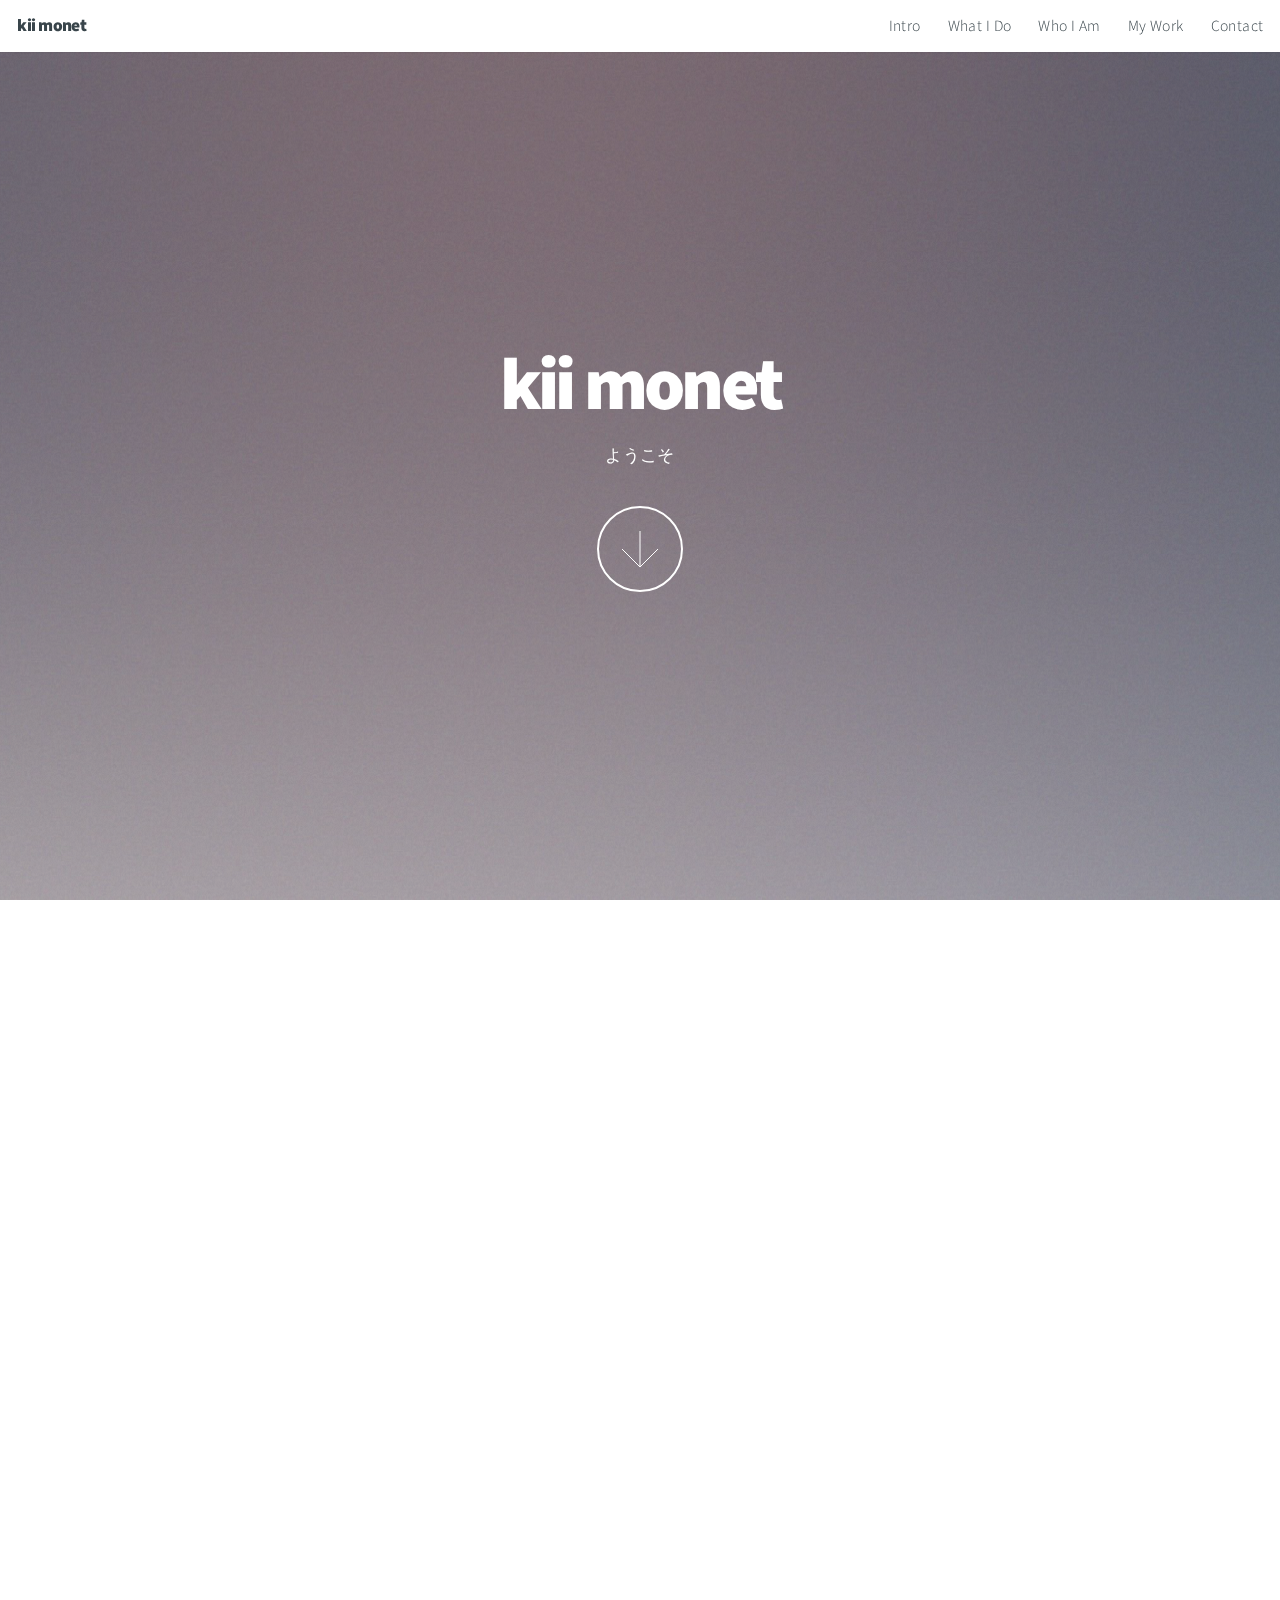
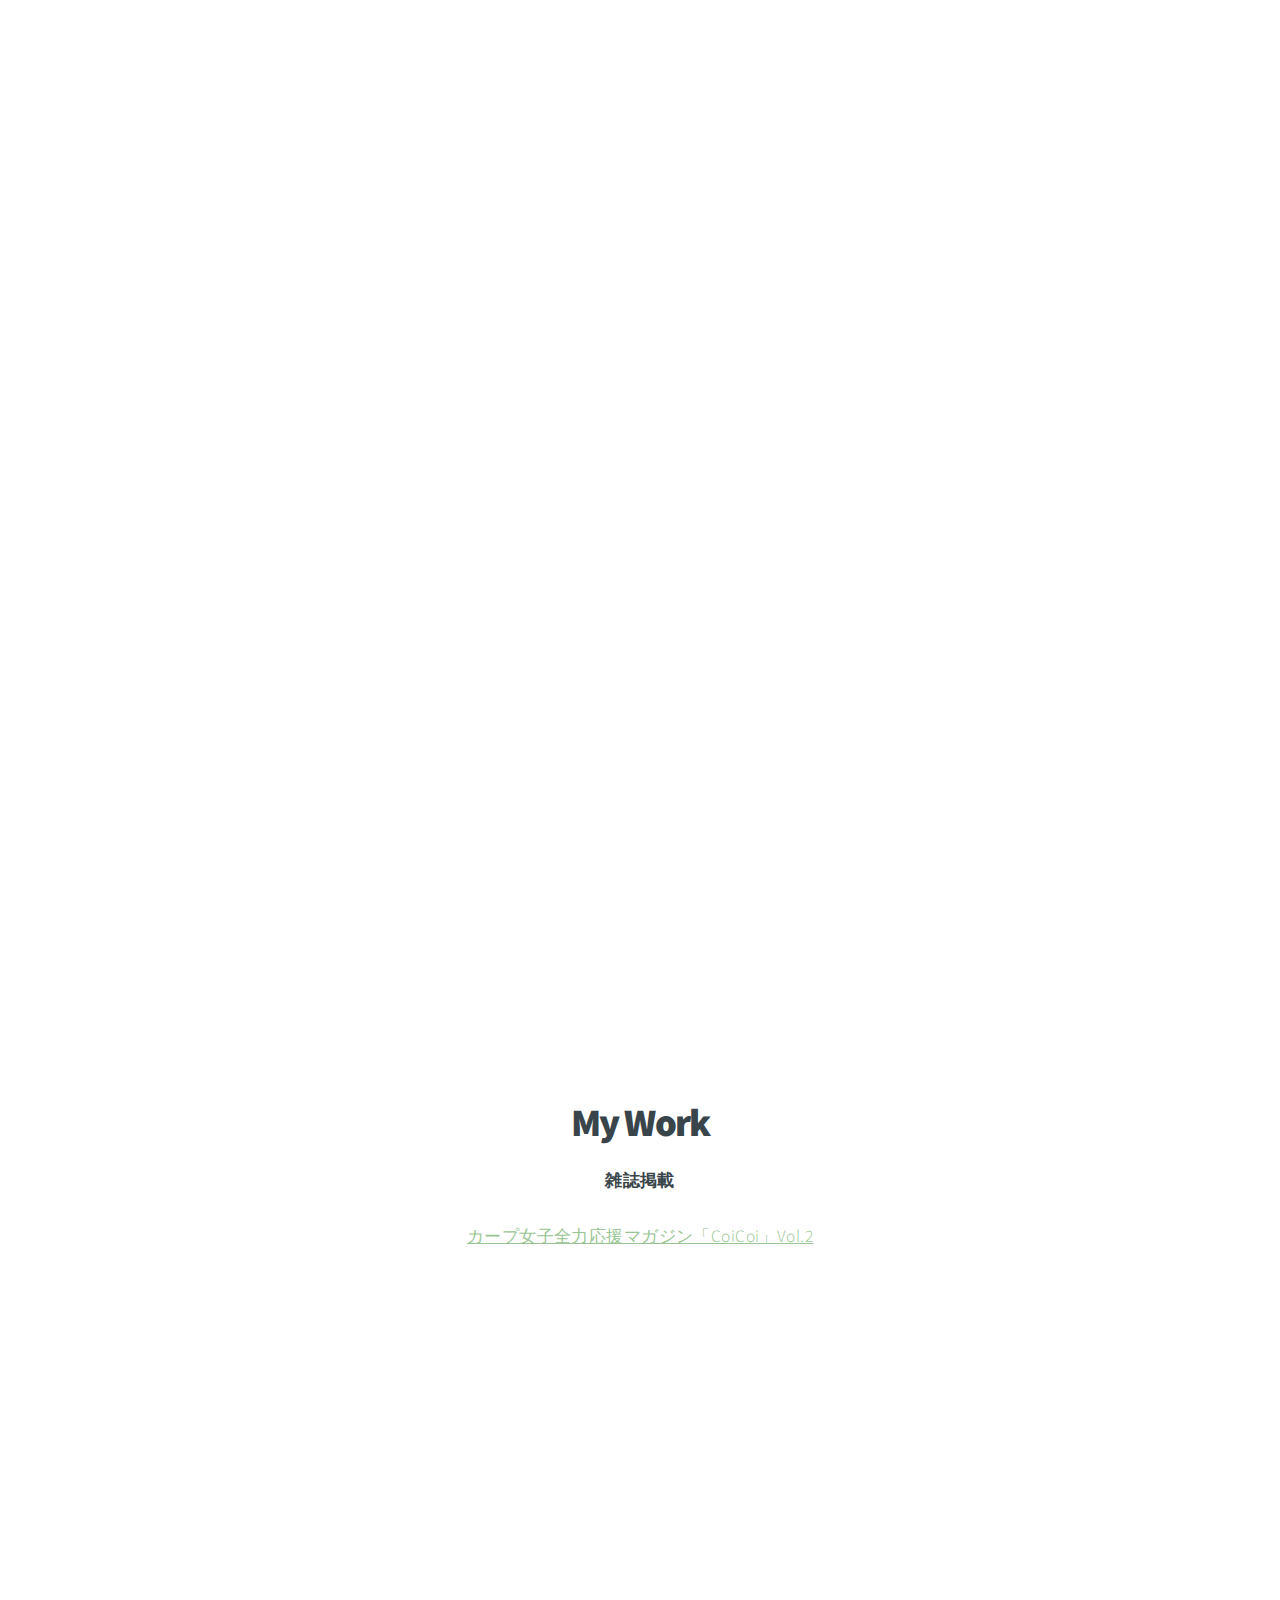
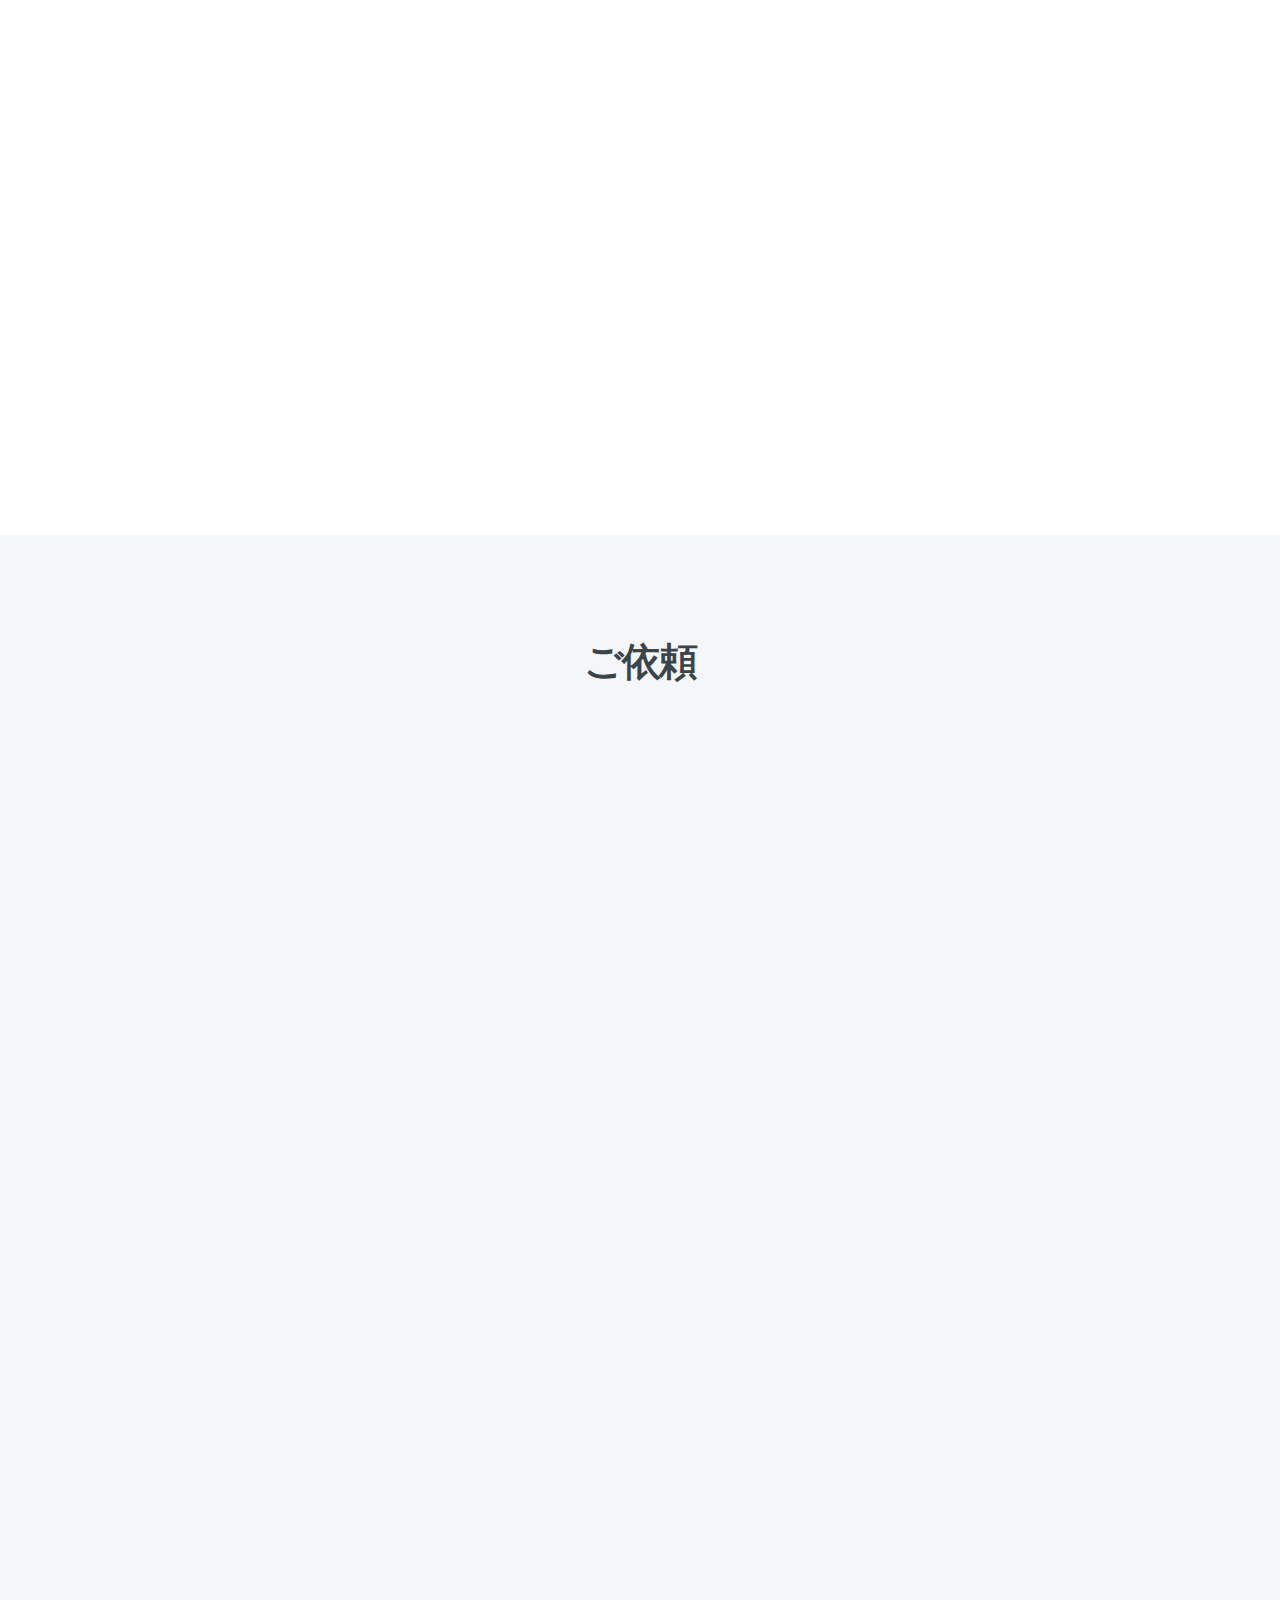
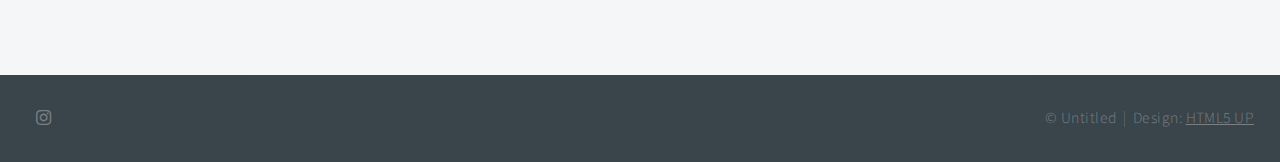
==== commit 630acb90: "google form" ====
--- a/index.html
+++ b/index.html
@@ -99,19 +99,9 @@
 				<div class="content">
 					<header>
 						<h2>ご依頼</h2>
-						<p>お仕事のご依頼はこちらより受付ております。</p>
 					</header>
 					<div class="box">
-						<form method="post" action="#">
-							<div class="fields">
-								<div class="field half"><input type="text" name="name" placeholder="お名前" /></div>
-								<div class="field half"><input type="email" name="email" placeholder="メールアドレス" /></div>
-								<div class="field"><textarea name="message" placeholder="メッセージ" rows="6"></textarea></div>
-							</div>
-							<ul class="actions special">
-								<li><input type="submit" value="Send Message" /></li>
-							</ul>
-						</form>
+                        <iframe src="https://docs.google.com/forms/d/e/1FAIpQLSd9TElmKgaNrHv861SRGV9C-4cAYXR5K_s-C_i8x5ib6dVETg/viewform?embedded=true" width="640" height="873" frameborder="0" marginheight="0" marginwidth="0">読み込んでいます…</iframe>
 					</div>
 				</div>
 			</section>
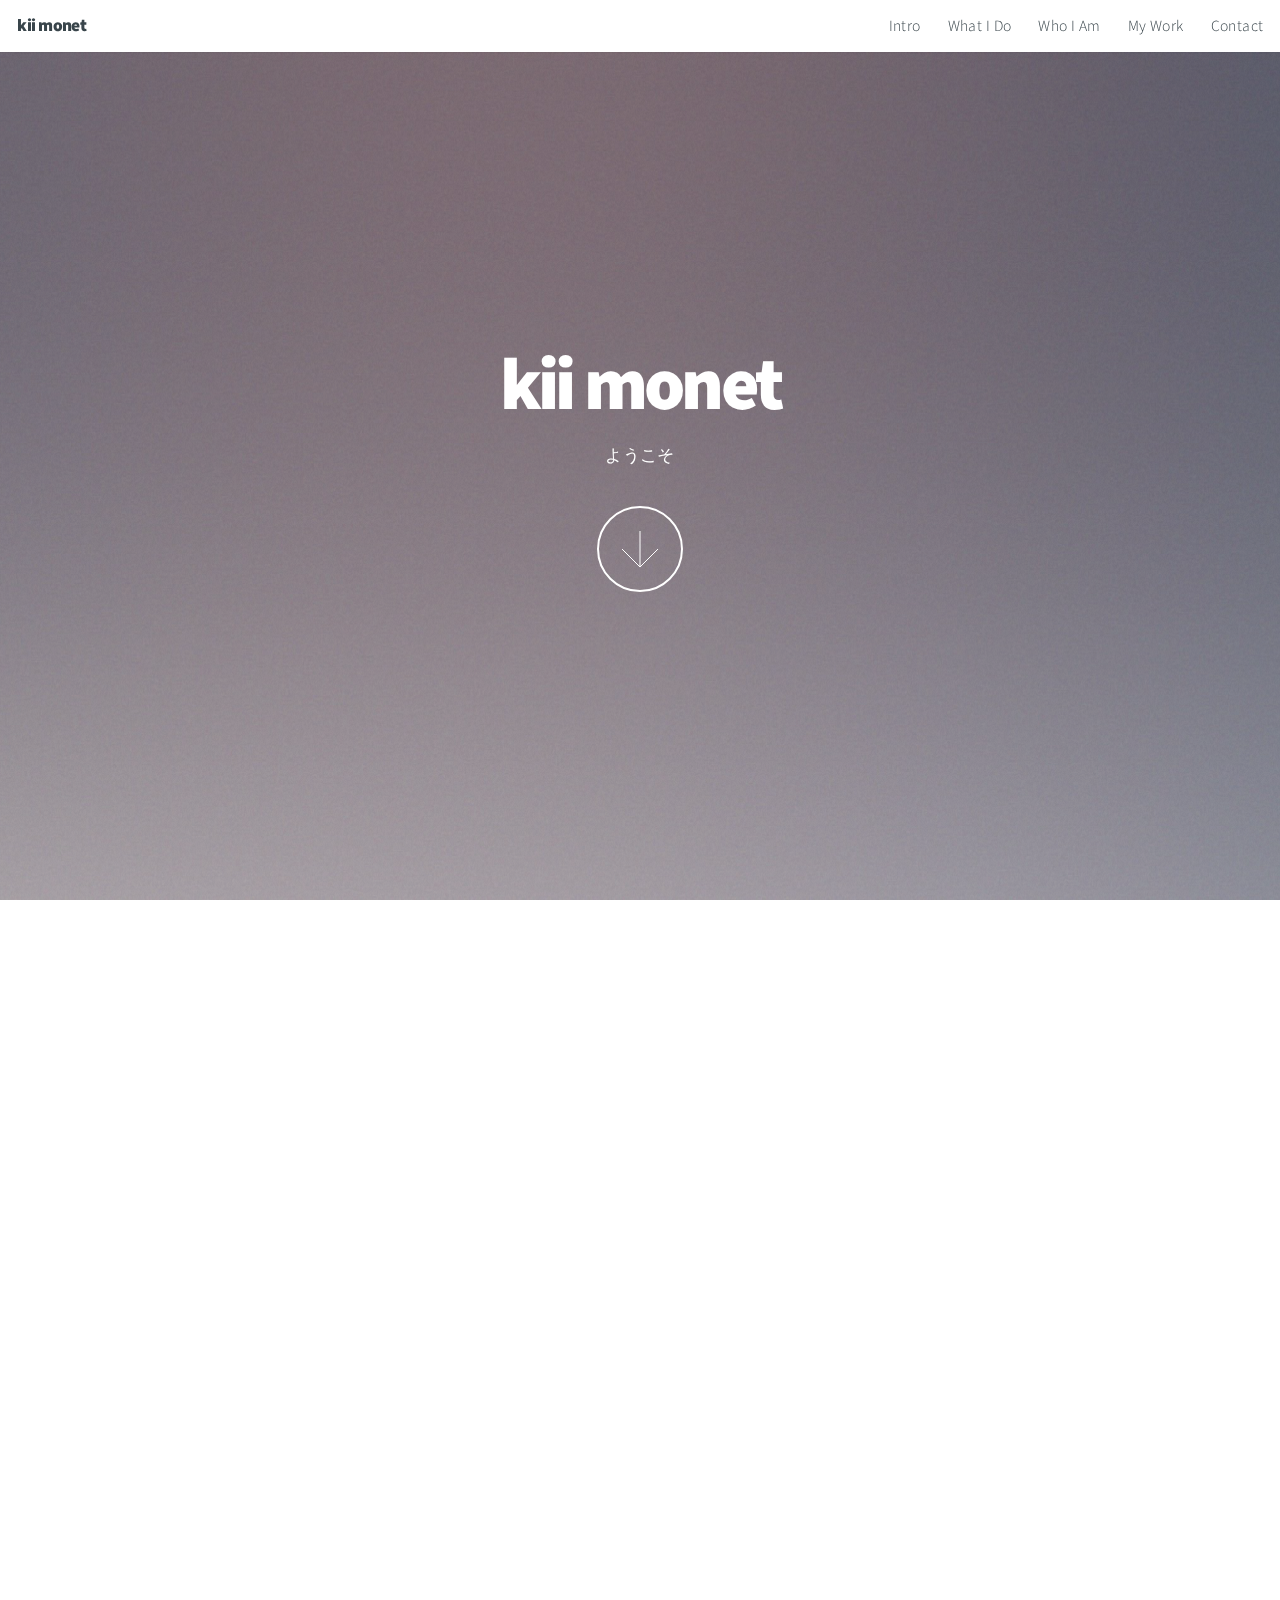
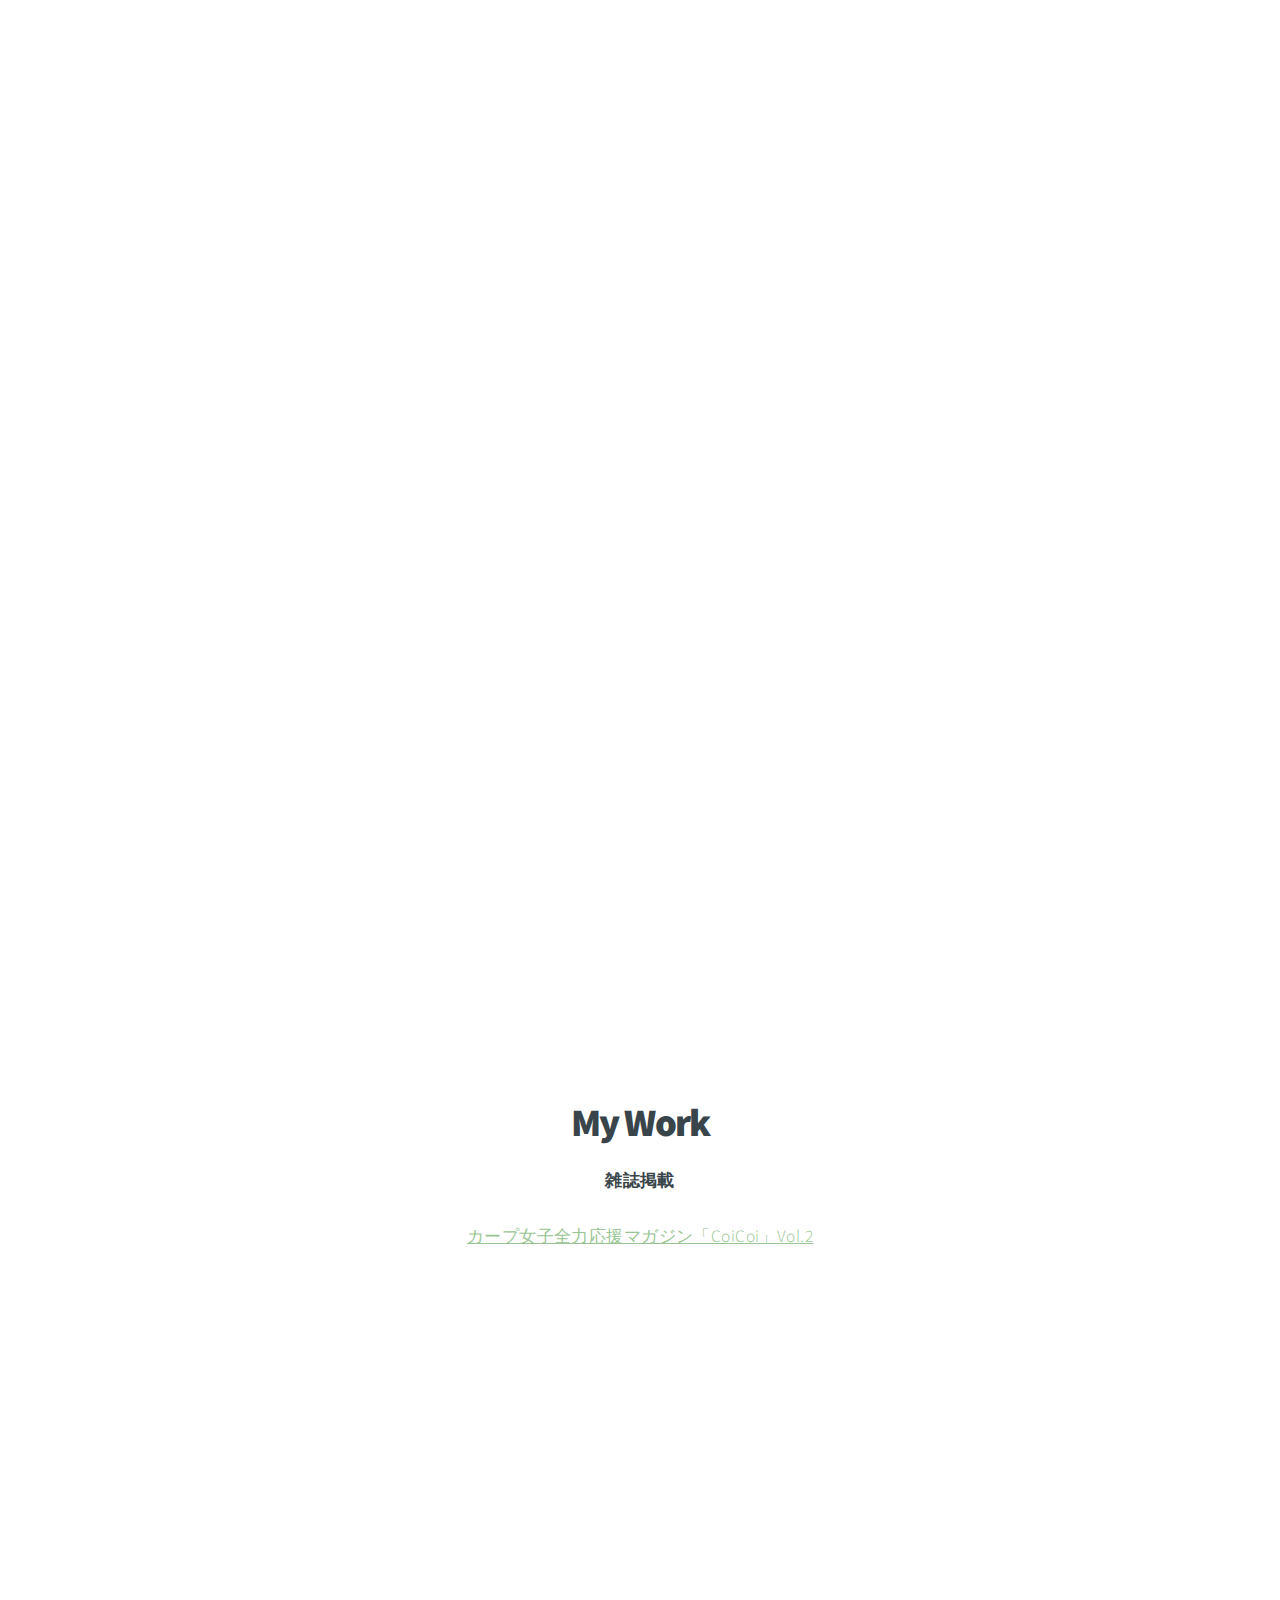
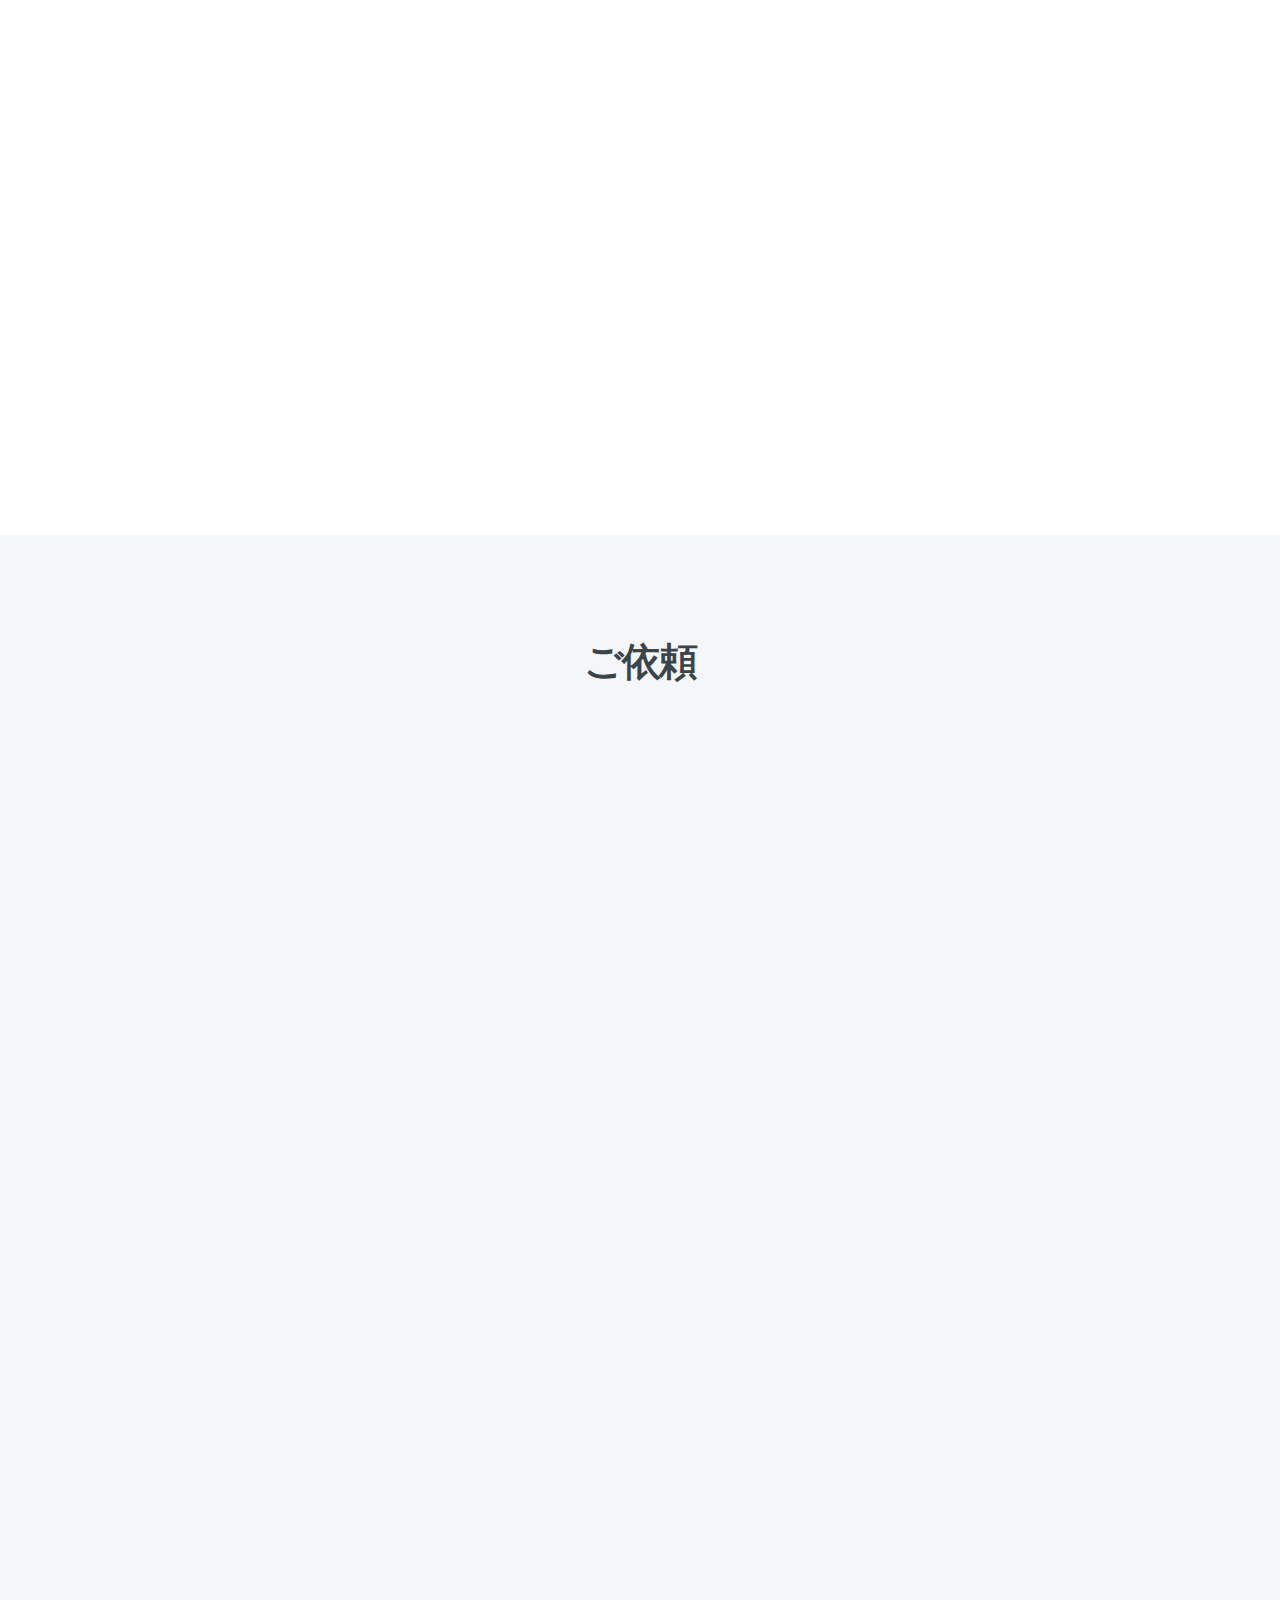
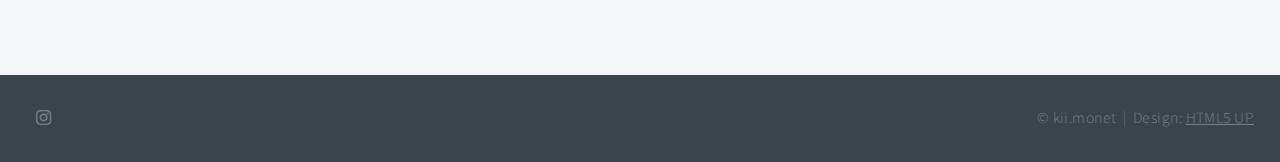
==== commit 8089b322: "コピーライトの修正" ====
--- a/index.html
+++ b/index.html
@@ -117,7 +117,7 @@
 
 				<!-- Menu -->
 					<ul class="menu">
-						<li>&copy; Untitled</li><li>Design: <a href="https://html5up.net">HTML5 UP</a></li>
+						<li>&copy; kii.monet</li><li>Design: <a href="https://html5up.net">HTML5 UP</a></li>
 					</ul>
 
 			</footer>
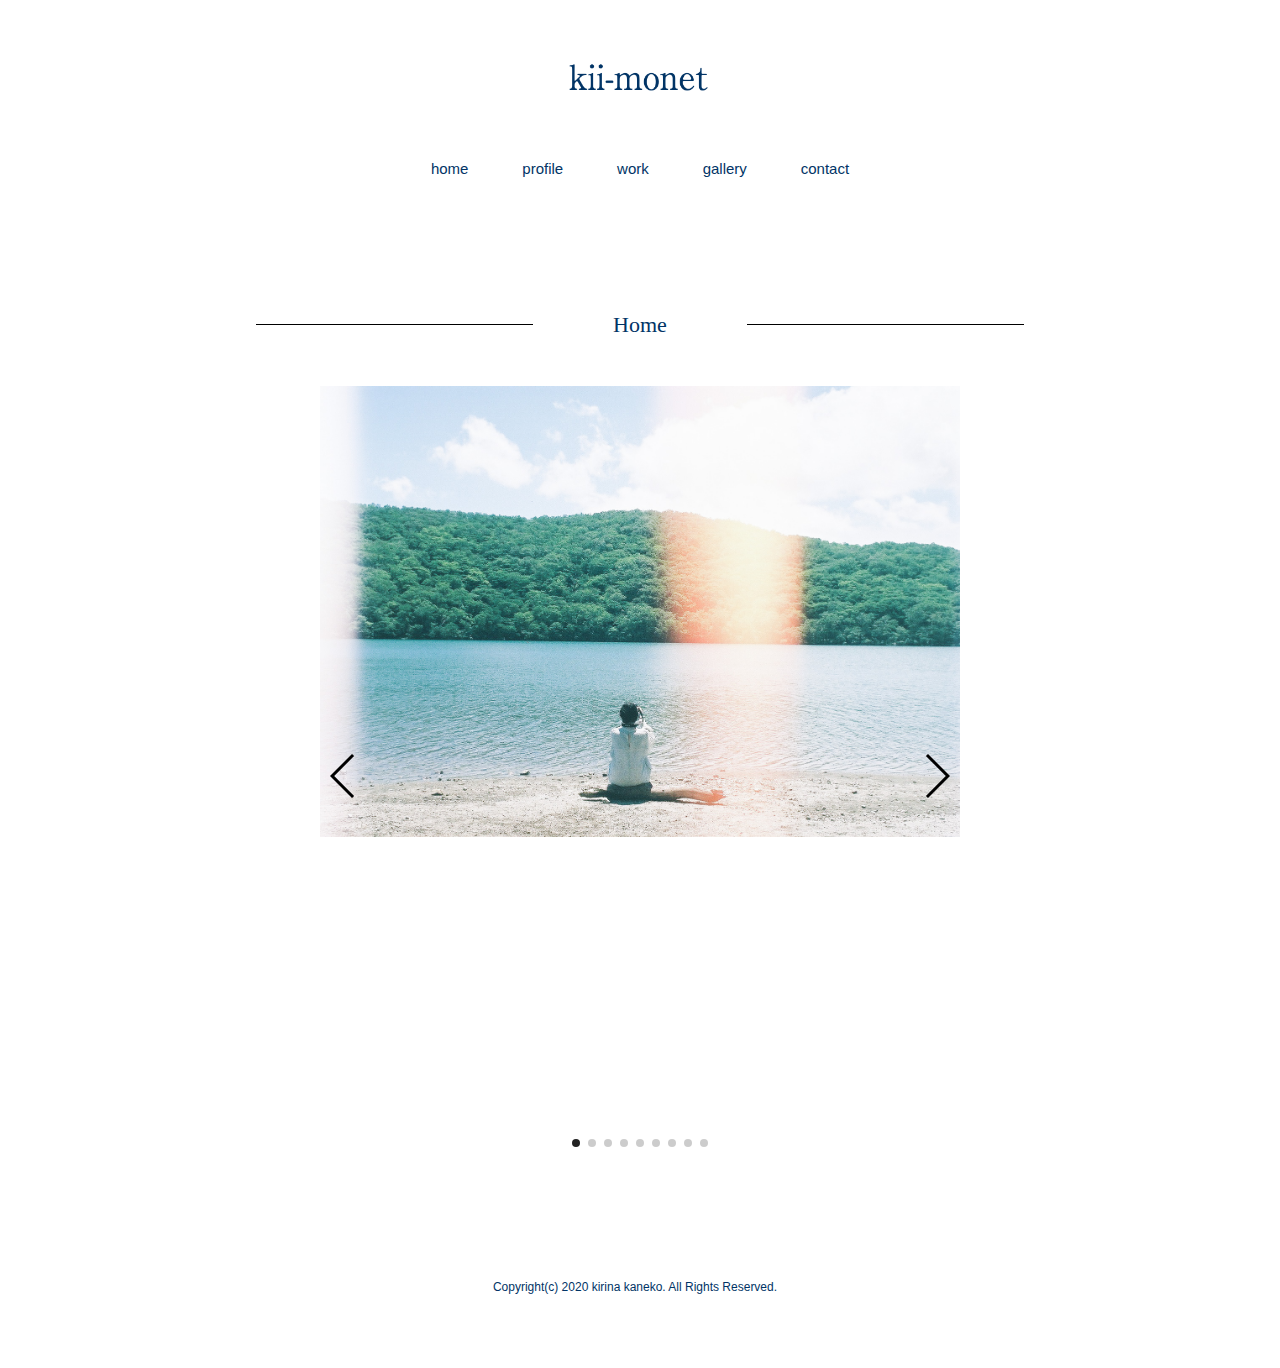
==== commit 5247d1c7: "Merge pull request #5 from tsuzukihashi/main" ====
--- a/index.html
+++ b/index.html
@@ -1,134 +1,65 @@
-<!DOCTYPE HTML>
-<html>
-	<head>
-		<title>kii monet</title>
-		<meta charset="utf-8" />
-		<meta name="viewport" content="width=device-width, initial-scale=1, user-scalable=no" />
-		<link rel="stylesheet" href="assets/css/main.css" />
-		<noscript><link rel="stylesheet" href="assets/css/noscript.css" /></noscript>
-	</head>
-	<body class="is-preload">
-
-		<!-- Header -->
-			<header id="header">
-				<h1>kii monet</h1>
-				<nav>
-					<ul>
-						<li><a href="#intro">Intro</a></li>
-						<li><a href="#one">What I Do</a></li>
-						<li><a href="#two">Who I Am</a></li>
-						<li><a href="#work">My Work</a></li>
-						<li><a href="#contact">Contact</a></li>
-					</ul>
-				</nav>
-			</header>
-
-		<!-- Intro -->
-			<section id="intro" class="main style1 dark fullscreen">
-				<div class="content">
-					<header>
-						<h2>kii monet</h2>
-                    </header>
-                    <p>ようこそ</p>
-					<!-- <p>Welcome to <strong>Big Picture</strong> a responsive site template designed by <a href="https://html5up.net">HTML5 UP</a><br /> -->
-					<!-- and released for free under the <a href="https://html5up.net/license">Creative Commons Attribution license</a>.</p> -->
-					<footer>
-						<a href="#one" class="button style2 down">More</a>
-					</footer>
-				</div>
-			</section>
-
-		<!-- One -->
-			<section id="one" class="main style2 right dark fullscreen">
-				<div class="content box style2">
-					<header>
-						<h2>What I Do</h2>
-					</header>
-					<p>写真撮影と編集</p>
-				</div>
-				<a href="#two" class="button style2 down anchored">Next</a>
-			</section>
-
-		<!-- Two -->
-			<section id="two" class="main style2 left dark fullscreen">
-				<div class="content box style2">
-					<header>
-						<h2>Who I Am</h2>
-					</header>
-					<p>写真家</p>
-				</div>
-				<a href="#work" class="button style2 down anchored">Next</a>
-			</section>
-
-		<!-- Work -->
-			<section id="work" class="main style3 primary">
-				<div class="content">
-					<header>
-                        <h2>My Work</h2>
-                        <P><strong>雑誌掲載</strong></P>
-						<p><a href="https://coicoi.theshop.jp/items/10141422">カープ女子全力応援マガジン「CoiCoi」Vol.2</a></p>
-					</header>
-
-					<!-- Gallery  -->
-						<div class="gallery">
-							<article class="from-left">
-								<a href="images/fulls/01.jpg" class="image fit"><img src="images/thumbs/01.jpg" title="The Anonymous Red" alt="" /></a>
-							</article>
-							<article class="from-right">
-								<a href="images/fulls/02.jpg" class="image fit"><img src="images/thumbs/02.jpg" title="Airchitecture II" alt="" /></a>
-							</article>
-							<article class="from-left">
-								<a href="images/fulls/03.jpg" class="image fit"><img src="images/thumbs/03.jpg" title="Air Lounge" alt="" /></a>
-							</article>
-							<article class="from-right">
-								<a href="images/fulls/04.jpg" class="image fit"><img src="images/thumbs/04.jpg" title="Carry on" alt="" /></a>
-							</article>
-							<article class="from-left">
-								<a href="images/fulls/05.jpg" class="image fit"><img src="images/thumbs/05.jpg" title="The sparkling shell" alt="" /></a>
-							</article>
-							<article class="from-right">
-								<a href="images/fulls/06.jpg" class="image fit"><img src="images/thumbs/06.jpg" title="Bent IX" alt="" /></a>
-							</article>
-						</div>
-
-				</div>
-			</section>
-
-		<!-- Contact -->
-			<section id="contact" class="main style3 secondary">
-				<div class="content">
-					<header>
-						<h2>ご依頼</h2>
-					</header>
-					<div class="box">
-                        <iframe src="https://docs.google.com/forms/d/e/1FAIpQLSd9TElmKgaNrHv861SRGV9C-4cAYXR5K_s-C_i8x5ib6dVETg/viewform?embedded=true" width="640" height="873" frameborder="0" marginheight="0" marginwidth="0">読み込んでいます…</iframe>
-					</div>
-				</div>
-			</section>
-
-		<!-- Footer -->
-			<footer id="footer">
-
-				<!-- Icons -->
-					<ul class="icons">
-						<!-- <li><a href="#" class="icon brands fa-twitter"><span class="label">Twitter</span></a></li> -->
-						<li><a href="https://www.instagram.com/___kii.monet__/" class="icon brands fa-instagram"><span class="label">Instagram</span></a></li>
-					</ul>
-
-				<!-- Menu -->
-					<ul class="menu">
-						<li>&copy; kii.monet</li><li>Design: <a href="https://html5up.net">HTML5 UP</a></li>
-					</ul>
-
-			</footer>
-
-			<script src="assets/js/jquery.min.js"></script>
-			<script src="assets/js/jquery.poptrox.min.js"></script>
-			<script src="assets/js/jquery.scrolly.min.js"></script>
-			<script src="assets/js/jquery.scrollex.min.js"></script>
-			<script src="assets/js/browser.min.js"></script>
-			<script src="assets/js/breakpoints.min.js"></script>
-			<script src="assets/js/util.js"></script>
-			<script src="assets/js/main.js"></script>
-	</body>
+<!doctype html>
+<html lang="ja">
+
+<head>
+	<meta charset="UTF-8">
+	<meta name="description" content="写真家 金子 綺理奈">
+	<meta name="viewport" content="width=device-width">
+	<title>金子 綺理奈 | kirina kaneko</title>
+	<link rel="stylesheet" href="dist/css/swiper.css">
+	<link rel="stylesheet" media="all" href="css/style.css">
+	<script src="https://ajax.googleapis.com/ajax/libs/jquery/1.8.0/jquery.min.js"></script>
+	<script src="js/script.js"></script>
+	<script src="dist/js/swiper.js"></script>
+
+</head>
+
+<body>
+	<header id="header">
+		<div id="headerWrap">
+			<h1><img src="images/logo.png" width="142" height="80" alt="logo"></h1>
+			<nav id="mainnav">
+				<p id="menuWrap"><a id="menu"><span id="menuBtn"></span></a></p>
+				<div class="panel">
+					<ul>
+						<li><a href="index.html">home</a></li>
+						<li><a href="profile.html">profile</a></li>
+						<li><a href="work.html">work</a></li>
+						<li><a href="https://www.instagram.com/___kii.monet__/">gallery</a></li>
+						<li><a href="contact.html">contact</a></li>
+					</ul>
+				</div>
+			</nav>
+		</div>
+	</header>
+
+	<!-- PROJECT -->
+	<section id="sec">
+		<header>
+			<h2><span>Home</span></h2>
+		</header>
+		<div class="innerS">
+			<div class="swiper-container">
+				<div class="swiper-wrapper">
+					<div class="swiper-slide"><img src="images/001.JPG" alt="Swiper01"></div>
+					<div class="swiper-slide"><img src="images/002.JPG" alt="Swiper02"></div>
+					<div class="swiper-slide"><img src="images/003.JPG" alt="Swiper03"></div>
+					<div class="swiper-slide"><img src="images/004.JPG" alt="Swiper04"></div>
+					<div class="swiper-slide"><img src="images/005.JPG" alt="Swiper05"></div>
+					<div class="swiper-slide"><img src="images/006.JPG" alt="Swiper06"></div>
+					<div class="swiper-slide"><img src="images/007.JPG" alt="Swiper07"></div>
+					<div class="swiper-slide"><img src="images/008.JPG" alt="Swiper08"></div>
+					<div class="swiper-slide"><img src="images/009.JPG" alt="Swiper09"></div>
+				</div>
+				<div class="swiper-pagination swiper-button-black"></div>
+				<div class="swiper-button-prev swiper-button-black"></div>
+				<div class="swiper-button-next swiper-button-black"></div>
+			</div>
+		</div>
+	</section>
+	<!-- // PROJECT -->
+
+	<footer id="footer">Copyright(c) 2020 kirina kaneko. All Rights Reserved.</footer>
+</body>
+
 </html>--- a/css/style.css
+++ b/css/style.css
@@ -0,0 +1,378 @@
+@import url(http://fonts.googleapis.com/earlyaccess/notosansjp.css);
+@import url(https://fonts.googleapis.com/css?family=minc);
+
+/* reset */
+body,div,dl,dt,dd,ul,ol,li,h1,h2,h3,h4,h5,h6,pre,form,fieldset,input,textarea,p,blockquote,th,td{margin:0;padding:0;}
+address,caption,cite,code,dfn,em,strong,th,var{font-style:normal;}
+ul{list-style:none;}
+table{border-collapse:collapse;border-spacing:0;}
+caption,th{text-align:left;}
+q:before,q:after{content:'';}
+object,embed{vertical-align:top;}
+legend{display:none;}
+h1,h2,h3,h4,h5,h6{font-size:100%;}
+img,abbr,acronym,fieldset{border:0;}
+
+body{
+	font: 14px/1.9 'minc', メイリオ, Meiryo,sans-serif;
+	font-weight: 300;
+	-webkit-text-size-adjust:100%;
+	overflow-x: hidden;
+	color: #013466;
+	background: #fff;
+}
+
+a{
+	color: #0066ff;
+	text-decoration: none;
+}
+
+a:hover, .active{
+  text-decoration: underline;
+}
+
+a:active, a:focus,input:active, input:focus{outline:0;}
+
+
+/* ヘッダー
+------------------------------------------------------------*/
+#header{
+	text-align: center;
+}
+
+#header h1{
+	padding-top: 60px;
+}
+
+#mainnav a{
+	color: #013466;
+}
+
+
+/* フッター
+------------------------------------------------------------*/
+#footer{
+	clear: both;
+	padding: 50px 10px 50px 0;
+	text-align: center;
+	font-size: 12px;
+}
+
+/* 共通
+------------------------------------------------------------*/
+.innerS img {
+	height: auto;
+}
+img{
+	font-family: 'minc';
+	max-width: 100%;
+	height: auto;
+}
+
+section{
+	clear:both;
+	padding-top: 70px;
+}
+
+section h2{
+	font-family: 'minc';
+	width: 60%;
+	margin: 0 auto 40px;
+	font-size: 22px;
+	font-weight:normal;
+	text-align: center;
+	background: url(../images/borderBlack.png) repeat-x 0 50%;
+	background-size: 1px 1px;
+}
+
+section h2 span {
+	background: #fff;
+	padding: 0 80px;
+}
+
+.inner{
+	width: 94%;
+	margin: 0 auto;
+	padding-bottom: 50px;
+}
+
+.innerS{
+	width: 50%;
+	margin: 0 auto;
+	padding-bottom: 80px;
+}
+
+/* SEC PROJECT
+------------------------------------------------------------*/
+#sec img{
+	display: block;
+	margin-left: auto;
+	margin-right: auto;
+  
+	width: auto;
+	height:auto;
+	margin : 0 auto;
+    max-width: 100%;
+    max-height: 780px;
+}
+
+/* RESPONSIVE 設定
+------------------------------------------------------------*/
+
+@media only screen and (min-width: 1200px){
+	.inner{
+		width: 1024px;
+	}
+}
+
+@media only screen and (min-width: 800px){
+	body{
+		font-size:14px;
+	}
+	
+  a#menu{
+		display:none;
+	}	
+
+	.panel{
+		display:block !important;
+	}
+
+	#mainnav li{
+		display: inline-block;
+		padding: 50px 25px;
+		font-size: 15px;
+	}
+	
+	
+	/* SEC03 PROJECT
+	-----------------*/
+	.col3{
+		text-align: center;
+	}
+
+	.col3 li{
+		display: inline-block;
+		width: 28%;
+		padding: 0 2.5% 50px;
+		margin-bottom: 0;
+		vertical-align: top;
+		text-align: left;
+	}
+	
+  #footer{
+		padding: 30px 10px 70px 0;
+	}
+}
+
+
+@media only screen and (min-width: 641px){
+	.col2 li{
+		width: 60%;
+		vertical-align: top;
+	}
+	.col2 li:first-child{
+		width: 35%;
+		padding-right: 4%;
+	}
+}
+
+@media only screen and (max-width: 640px){
+	.innerS{
+		width: 94%;
+		padding-bottom: 70px;
+	}
+	.col3 li{
+		line-height: 1.7;
+	}
+	.col3 img{
+		margin: 0 auto;
+	}
+	.col3 .img{
+		padding: 30px;
+		margin-bottom: 20px;
+	}
+	#gallery li{
+		float: none;
+		width: 100%;
+	}
+	#map iframe{
+		width: 96% !important;
+		left: 2%;
+	}
+	#sec04_02{
+		padding: 50px 20px;
+	}
+}
+
+@media only screen and (max-width: 799px){
+	#header{
+		position: fixed;
+		width: 100%;
+		z-index: 500;
+	}
+	
+	#headerWrap{
+		position: relative;
+		width: 100%;
+		height: 70px;
+		background: #fff;
+		border-bottom: 1px solid #ccc;
+	}
+	
+	#header h1{
+		padding-top: 10px;
+	}
+	
+	#header h1 img{
+		margin-top: 3px;
+		max-height: 45px;
+		width: auto !important;
+	}
+
+  a#menu{
+  	display: inline-block;
+  	position: relative;
+  	width: 40px;
+  	height: 40px;
+  	margin: 10px;
+	}
+
+	#menuBtn{
+  	display: block;
+  	position: absolute;
+  	top: 60%;
+  	left: 50%;
+  	width: 18px;
+  	height: 2px;
+  	margin: -1px 0 0 -7px;
+  	background: #000;
+  	transition: .2s;
+	}
+
+	#menuBtn:before, #menuBtn:after{
+  	display: block;
+  	content: "";
+  	position: absolute;
+  	top: 50%;
+  	left: 0;
+  	width: 18px;
+  	height: 2px;
+  	background: #000;
+  	transition: .3s;
+	}
+
+	#menuBtn:before{
+  	margin-top: -7px;
+	}
+
+	#menuBtn:after{
+  	margin-top: 5px;
+	}
+
+	a#menu .close{
+  	background: transparent;
+	}
+
+	a#menu .close:before, a#menu .close:after{
+  	margin-top: 0;
+	}
+
+	a#menu .close:before{
+  	transform: rotate(-45deg);
+  	-webkit-transform: rotate(-45deg);
+	}
+
+	a#menu .close:after{
+  	transform: rotate(-135deg);
+  	-webkit-transform: rotate(-135deg);
+	}
+
+	.panel{
+		width: 100%;
+		display: none;
+		overflow: hidden;
+		position: relative;
+		left: 0;
+		top: 0;
+		z-index: 100;
+	}
+
+	#mainnav{
+		position: absolute;
+		top: 0;
+		width: 100%;
+		text-align: right;
+		z-index:500;
+	}
+
+	#mainnav ul{
+		border-bottom: 1px solid #ccc;
+		background: #fff;
+		text-align: left;
+	}
+
+	#mainnav li a{
+		position: relative;
+		display:block;
+		padding:15px 25px;
+		border-bottom: 1px solid #ccc;
+		color: #000;
+		font-weight: 400;
+	}
+
+	#mainnav li a:before{
+		display: block;
+		content: "";
+		position: absolute;
+		top: 50%;
+		left: 5px;
+		width: 6px;
+		height: 6px;
+		margin: -4px 0 0 0;
+		border-top: solid 2px #000;
+		border-right: solid 2px #000;
+		-webkit-transform: rotate(45deg);
+		transform: rotate(45deg);
+	}
+	#mainImg{
+		padding-top: 60px;
+		z-index: -100;
+	}
+	.col3 li{
+		margin: 50px auto 0 auto;
+		display: block;
+	}
+	section{
+		padding-top: 50px;
+	}
+	section h2{
+		margin: 0 auto 20px;
+	}
+	section h2 span {
+		padding: 0 30px;
+	}
+
+	#sec img{
+		display: block;
+		margin-left: auto;
+		margin-right: auto;
+	  
+		width: auto;
+		height:auto;
+		margin : 0 auto;
+		max-width: 100%;
+		max-height:300px;
+	}
+
+	#sec {
+		padding-top: 100px;
+	}
+}
+
+.swiper-container {
+	margin-left: auto;
+	margin-right: auto;
+	width: 100%;
+}
+.swiper-pagination-bullet-active { background-color: #222; }